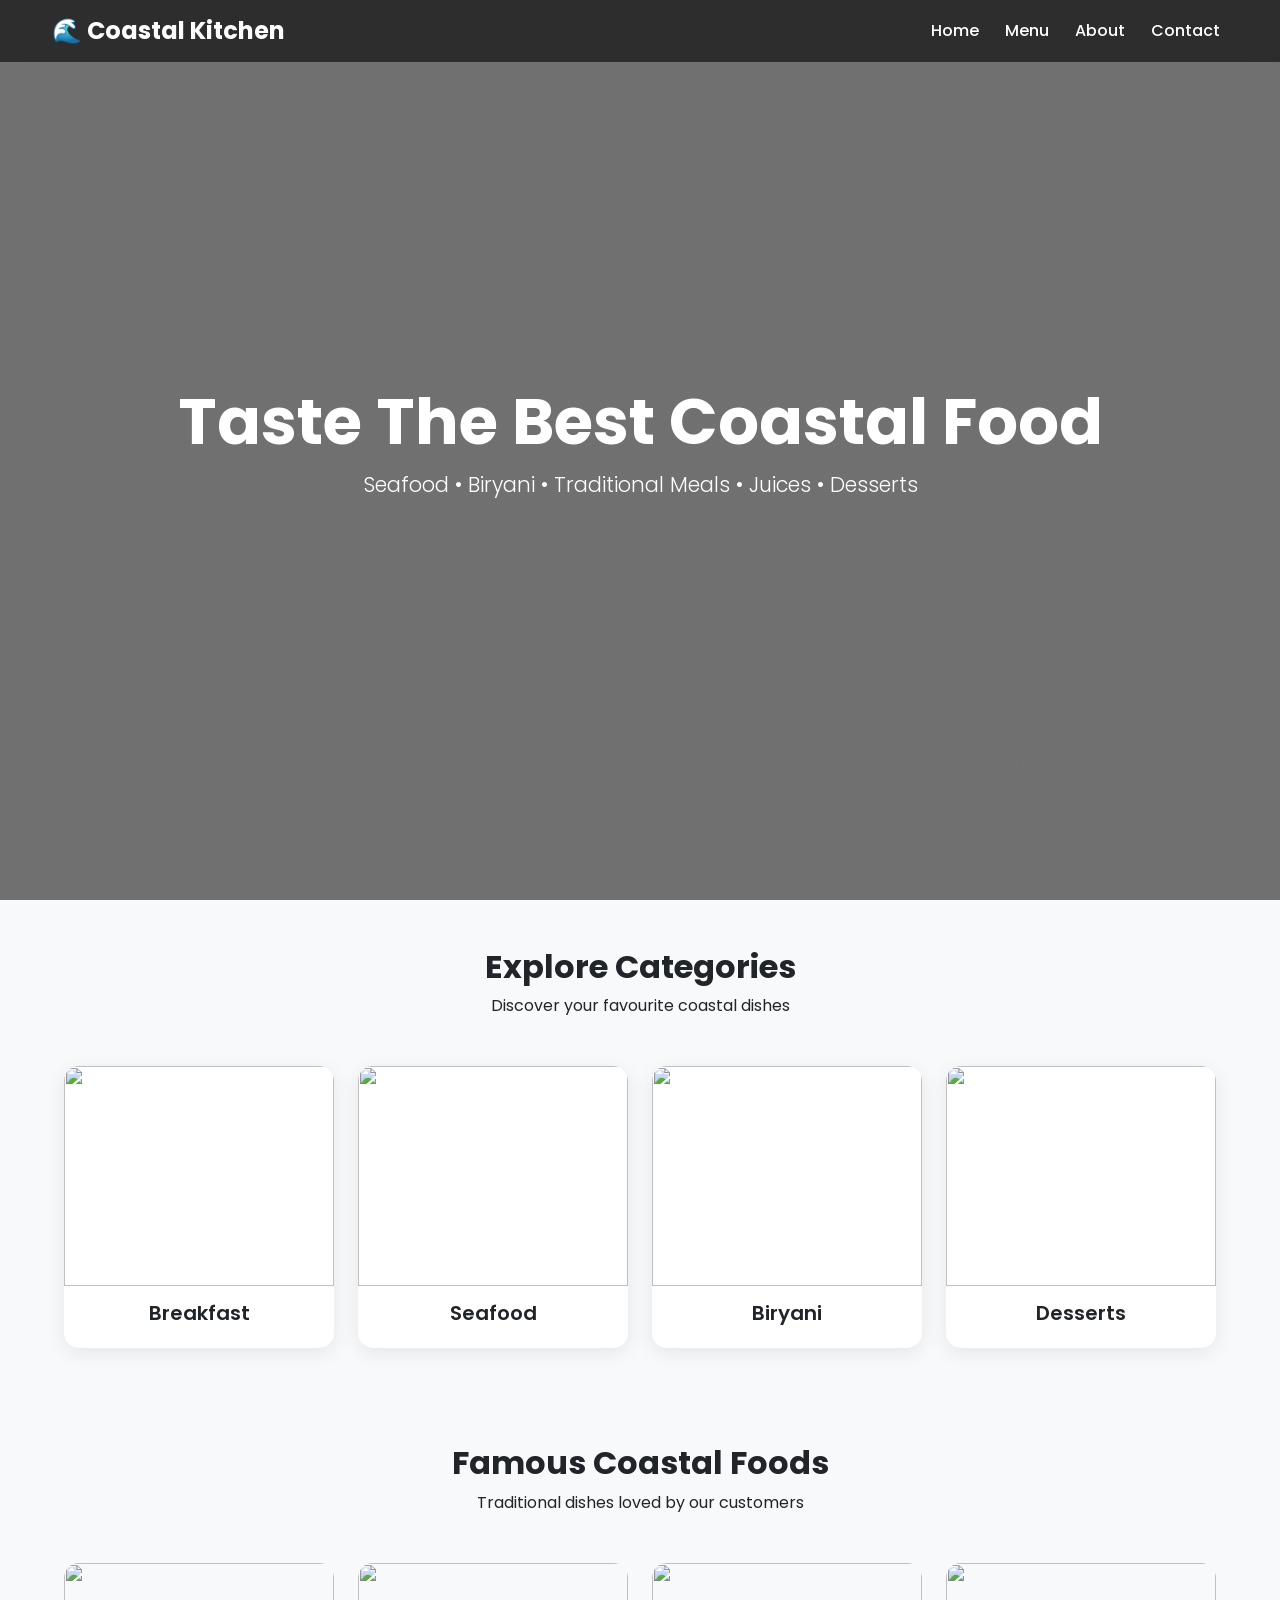
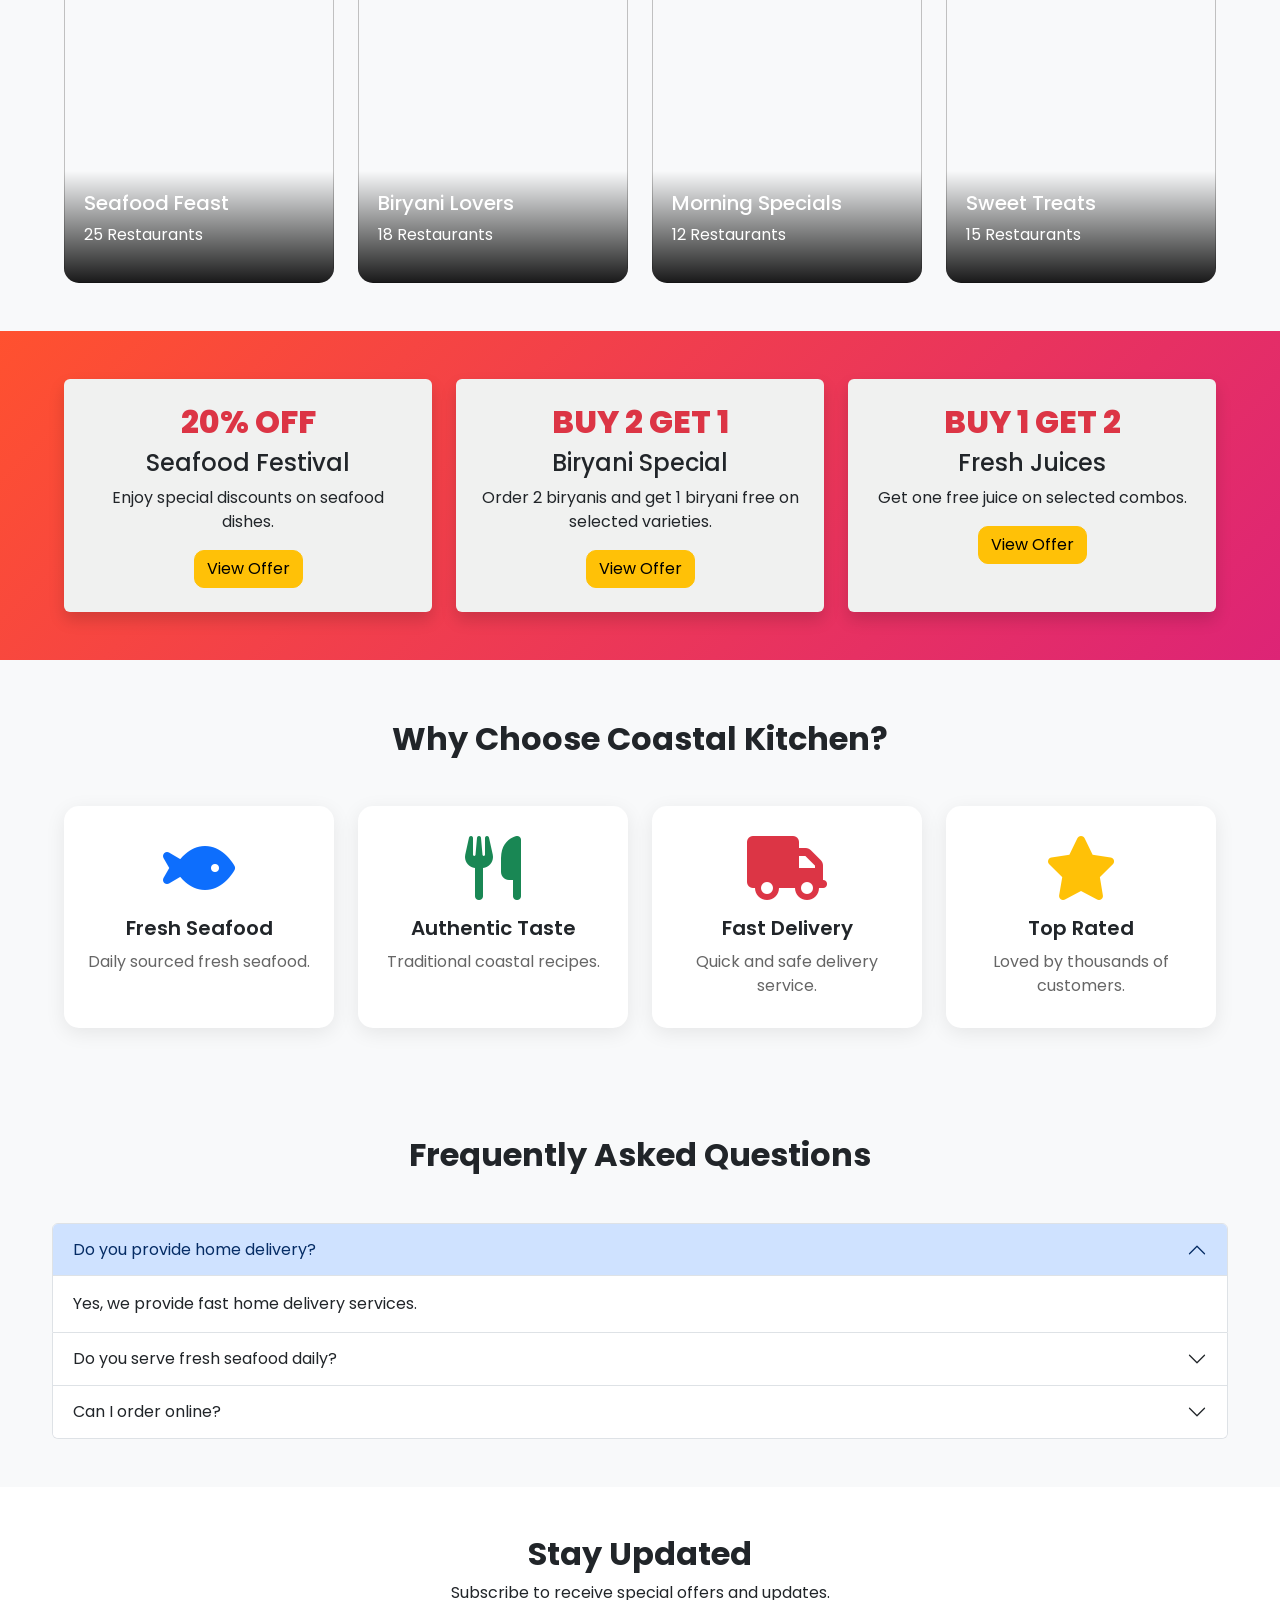
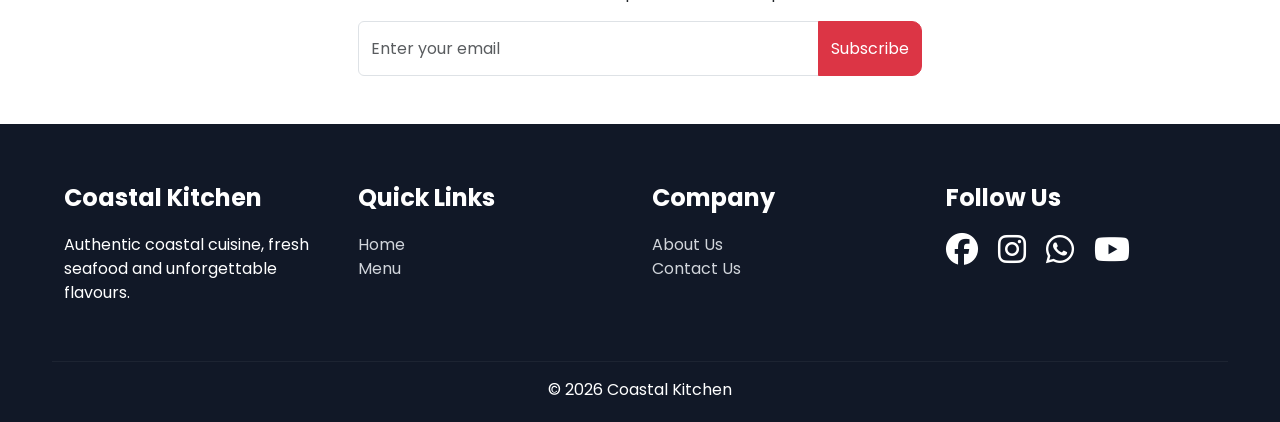
==== index.html @ a809908e "Add files via upload" ====
<!DOCTYPE html>
<html lang="en">

<head>

    <meta charset="UTF-8">
    <meta name="viewport" content="width=device-width, initial-scale=1.0">

    <title>Coastal Kitchen</title>

    <link href="https://cdn.jsdelivr.net/npm/bootstrap@5.3.3/dist/css/bootstrap.min.css" rel="stylesheet">

    <link rel="stylesheet" href="https://cdnjs.cloudflare.com/ajax/libs/font-awesome/6.5.1/css/all.min.css">

    <link rel="stylesheet" href="style.css">

</head>

<body>

    <!-- NAVBAR -->

    <nav class="navbar navbar-expand-lg navbar-dark custom-navbar fixed-top">

        <div class="container">

            <a class="navbar-brand fw-bold" href="index.html">
                🌊 Coastal Kitchen
            </a>

            <button class="navbar-toggler" type="button" data-bs-toggle="collapse" data-bs-target="#navbarNav">

                <span class="navbar-toggler-icon"></span>

            </button>

            <div class="collapse navbar-collapse" id="navbarNav">

                <ul class="navbar-nav ms-auto">

                    <li class="nav-item">
                        <a class="nav-link active" href="index.html">Home</a>
                    </li>

                    <li class="nav-item">
                        <a class="nav-link" href="menu.html">Menu</a>
                    </li>

    

                    <li class="nav-item">
                        <a class="nav-link" href="about.html">About</a>
                    </li>

                    <li class="nav-item">
                        <a class="nav-link" href="contact.html">Contact</a>
                    </li>

                </ul>

            </div>

        </div>

    </nav>

    <!-- HERO SECTION -->

    <section class="hero-section">

        <div class="hero-overlay">

            <div class="container text-center">

                <h1 class="display-3 fw-bold text-white">
                    Taste The Best Coastal Food
                </h1>

                <p class="lead text-white">
                    Seafood • Biryani • Traditional Meals • Juices • Desserts
                </p>
            </div>
        </div>
    </section>



    <!-- FOOD CATEGORIES -->

    <section class="py-5">

        <div class="container">

            <div class="text-center mb-5">

                <h2 class="fw-bold">
                    Explore Categories
                </h2>

                <p>
                    Discover your favourite coastal dishes
                </p>

            </div>

            <div class="row g-4">

                <!-- Breakfast -->

                <div class="col-lg-3 col-md-6">

                    <div class="category-card">

                        <img src="https://www.crazymasalafood.com/wp-content/images/2023/08/appam-672x420.jpeg"
                            class="img-fluid">

                        <h5>Breakfast</h5>

                    </div>

                </div>

                <!-- Seafood -->

                <div class="col-lg-3 col-md-6">

                    <div class="category-card">

                        <img src="https://tse4.mm.bing.net/th/id/OIP.Z3V5lKCcM-qWBfi_F-hzZQHaF7?r=0&cb=thfc1falcon&w=1080&h=864&rs=1&pid=ImgDetMain&o=7&rm=3"
                            class="img-fluid">

                        <h5>Seafood</h5>

                    </div>

                </div>

                <!-- Biryani -->

                <div class="col-lg-3 col-md-6">

                    <div class="category-card">

                        <img src="https://static.vecteezy.com/system/resources/thumbnails/038/970/595/small_2x/ai-generated-spicy-chicken-biryani-cuisine-in-a-shiny-silver-bowl-authentic-indian-food-serving-fancy-food-in-a-restaurant-photo.jpg"
                            class="img-fluid">

                        <h5>Biryani</h5>

                    </div>

                </div>

                <!-- Desserts -->

                <div class="col-lg-3 col-md-6">

                    <div class="category-card">

                        <img src="https://external-preview.redd.it/ZNaP6gQqKHE8QZdIsEEnST701Sx9CuE_OgpLu23p5bM.jpg?auto=webp&s=160d7c8683491039221d26af458dd21876b126c2"
                            class="img-fluid">

                        <h5>Desserts</h5>

                    </div>

                </div>

            </div>

        </div>

    </section>

    <!-- COLLECTIONS -->

    <section class="collections-section py-5 bg-light">

        <div class="container">

            <div class="text-center mb-5">

                <h2 class="fw-bold">
                    Famous Coastal Foods
                </h2>

                <p>
                    Traditional dishes loved by our customers
                </p>

            </div>

            <div class="row g-4">

                <div class="col-md-3">

                    <div class="collection-card">

                        <img
                            src="https://1.bp.blogspot.com/-gUUw95BmkUw/XwQrLoqwQaI/AAAAAAAATpM/EwM0trEz9BkCNnLysAHIj_TPuzfek3SFgCLcBGAsYHQ/w1200-h630-p-k-no-nu/IMG_8901.jpg">

                        <div class="collection-overlay">

                            <h5>Seafood Feast</h5>

                            <p>25 Restaurants</p>

                        </div>

                    </div>

                </div>

                <div class="col-md-3">

                    <div class="collection-card">

                        <img
                            src="https://www.tandoormlr.com/wp-content/uploads/2025/10/Best-Chicken-Biryani-in-Mangalore-Tandoor-Family-Restaurant.webp">

                        <div class="collection-overlay">

                            <h5>Biryani Lovers</h5>

                            <p>18 Restaurants</p>

                        </div>

                    </div>

                </div>

                <div class="col-md-3">

                    <div class="collection-card">

                        <img
                            src="https://static.tripzilla.in/media/246641/conversions/0c8a8250-be58-47ba-afa4-572639c06271-w768.webp">

                        <div class="collection-overlay">

                            <h5>Morning Specials</h5>

                            <p>12 Restaurants</p>

                        </div>

                    </div>

                </div>

                <div class="col-md-3">

                    <div class="collection-card">

                        <img src="https://blog.swiggy.com/wp-content/uploads/2023/12/Kesari-bath.png">

                        <div class="collection-overlay">

                            <h5>Sweet Treats</h5>

                            <p>15 Restaurants</p>

                        </div>

                    </div>

                </div>

            </div>

        </div>

    </section>

    <!-- PART 1 ENDS HERE -->



   <!-- SPECIAL OFFERS -->
<section class="offer-section py-5">

    <div class="container">

        <div class="row g-4">

            <!-- Offer 1 -->
            <div class="col-md-4">
                <div class="offer-card text-center p-4 shadow rounded h-100">

                    <h2>20% OFF</h2>

                    <h4>Seafood Festival</h4>

                    <p>
                        Enjoy special discounts on seafood dishes.
                    </p>

                    <button class="btn btn-warning"
                        data-bs-toggle="modal"
                        data-bs-target="#offerModal">
                        View Offer
                    </button>

                </div>
            </div>

            <!-- Offer 2 -->
            <div class="col-md-4">
                <div class="offer-card text-center p-4 shadow rounded h-100">

                    <h2>BUY 2 GET 1</h2>

                    <h4>Biryani Special</h4>

                    <p>
                        Order 2 biryanis and get 1 biryani free on selected varieties.
                    </p>

                    <button class="btn btn-warning"
                        data-bs-toggle="modal"
                        data-bs-target="#offerModal">
                        View Offer
                    </button>

                </div>
            </div>

            <!-- Offer 3 -->
            <div class="col-md-4">
                <div class="offer-card text-center p-4 shadow rounded h-100">

                    <h2>BUY 1 GET 2</h2>

                    <h4>Fresh Juices</h4>

                    <p>
                        Get one free juice on selected combos.
                    </p>

                    <button class="btn btn-warning"
                        data-bs-toggle="modal"
                        data-bs-target="#offerModal">
                        View Offer
                    </button>

                </div>
            </div>

        </div>

    </div>

</section>

<!-- MODAL -->
<div class="modal fade" id="offerModal" tabindex="-1">

    <div class="modal-dialog modal-xl modal-dialog-centered">

        <div class="modal-content">

            <div class="modal-header">

                <h5 class="modal-title">
                    Special Offers
                </h5>

                <button type="button"
                    class="btn-close"
                    data-bs-dismiss="modal">
                </button>

            </div>

            <div class="modal-body">

                <div class="row g-3">

                    <!-- Offer 1 -->
                    <div class="col-md-4">
                        <div class="card shadow border-0 h-100 text-center">
                            <div class="card-body">

                                <i class="fas fa-fish fa-3x text-primary mb-3"></i>

                                <h3 class="fw-bold">20% OFF</h3>

                                <h5>Seafood Festival</h5>

                                <p>
                                    Enjoy fresh coastal seafood with a flat 20% discount.
                                    Valid on selected dishes.
                                </p>

                                <a href="menu.html" class="btn btn-primary">
                                    Order Now
                                </a>

                            </div>
                        </div>
                    </div>

                    <!-- Offer 2 -->
                    <div class="col-md-4">
                        <div class="card shadow border-0 h-100 text-center">
                            <div class="card-body">

                                <i class="fas fa-utensils fa-3x text-success mb-3"></i>

                                <h3 class="fw-bold">BUY 2 GET 1</h3>

                                <h5>Biryani Offer</h5>

                                <p>
                                    Order 2 biryanis and get 1 biryani free on selected varieties.
                                </p>

                                <a href="menu.html" class="btn btn-success">
                                    Order Now
                                </a>

                            </div>
                        </div>
                    </div>

                    <!-- Offer 3 -->
                    <div class="col-md-4">
                        <div class="card shadow border-0 h-100 text-center">
                            <div class="card-body">

                                <i class="fas fa-glass-whiskey fa-3x text-danger mb-3"></i>

                                <h3 class="fw-bold">FREE DRINK</h3>

                                <h5>Juice Combo</h5>

                                <p>
                                    Get a free fresh juice on orders above ₹299.
                                </p>

                                <a href="menu.html" class="btn btn-danger">
                                    Order Now
                                </a>

                            </div>
                        </div>
                    </div>

                </div>

            </div>

        </div>

    </div>

</div>





                <!-- WHY CHOOSE US -->

                <section class="features">
                    <div class="container">
                        <div class="text-center mb-5">
                            <h2 class="fw-bold">
                                Why Choose Coastal Kitchen?
                            </h2>
                        </div>
                        <div class="row text-center">
                            <div class="col-md-3">
                                <div class="features-card">
                                    <i class="fas fa-fish fa-4x text-primary mb-3"></i>
                                    <h5>Fresh Seafood</h5>

                                    <p>Daily sourced fresh seafood.</p>
                                </div>

                            </div>

                            <div class="col-md-3">
                                <div class="features-card">

                                    <i class="fas fa-utensils fa-4x text-success mb-3"></i>

                                    <h5>Authentic Taste</h5>

                                    <p>Traditional coastal recipes.</p>
                                </div>

                            </div>

                            <div class="col-md-3">
                                <div class="features-card">

                                    <i class="fas fa-truck fa-4x text-danger mb-3"></i>

                                    <h5>Fast Delivery</h5>

                                    <p>Quick and safe delivery service.</p>
                                </div>

                            </div>
                            <div class="col-md-3">
                                <div class="features-card">

                                    <i class="fas fa-star fa-4x text-warning mb-3"></i>

                                    <h5>Top Rated</h5>

                                    <p>Loved by thousands of customers.</p>
                                </div>

                            </div>

                        </div>

                    </div>

                </section>
                <!-- FAQ SECTION -->

                <section class="py-5 bg-light">

                    <div class="container">

                        <h2 class="text-center mb-5">
                            Frequently Asked Questions
                        </h2>

                        <div class="accordion" id="faqAccordion">

                            <div class="accordion-item">

                                <h2 class="accordion-header">

                                    <button class="accordion-button" type="button" data-bs-toggle="collapse"
                                        data-bs-target="#faq1">

                                        Do you provide home delivery?
                                    </button>

                                </h2>

                                <div id="faq1" class="accordion-collapse collapse show">

                                    <div class="accordion-body">

                                        Yes, we provide fast home delivery services.

                                    </div>

                                </div>

                            </div>

                            <div class="accordion-item">

                                <h2 class="accordion-header">

                                    <button class="accordion-button collapsed" type="button" data-bs-toggle="collapse"
                                        data-bs-target="#faq2">

                                        Do you serve fresh seafood daily?
                                    </button>

                                </h2>

                                <div id="faq2" class="accordion-collapse collapse">

                                    <div class="accordion-body">

                                        Yes, fresh seafood is sourced daily.

                                    </div>

                                </div>

                            </div>

                            <div class="accordion-item">

                                <h2 class="accordion-header">

                                    <button class="accordion-button collapsed" type="button" data-bs-toggle="collapse"
                                        data-bs-target="#faq3">

                                        Can I order online?
                                    </button>

                                </h2>

                                <div id="faq3" class="accordion-collapse collapse">

                                    <div class="accordion-body">

                                        Yes, online ordering is available 24/7.

                                    </div>

                                </div>

                            </div>

                        </div>

                    </div>

                </section>

                <!-- NEWSLETTER -->

                <section class="newsletter-section py-5">

                    <div class="container text-center">

                        <h2 class="fw-bold">
                            Stay Updated
                        </h2>

                        <p>
                            Subscribe to receive special offers and updates.
                        </p>

                        <div class="row justify-content-center">

                            <div class="col-md-6">

                                <div class="input-group">

                                    <input type="email" class="form-control" placeholder="Enter your email">

                                    <button class="btn btn-danger">
                                        Subscribe
                                    </button>

                                </div>

                            </div>

                        </div>

                    </div>

                </section>

                <!-- FOOTER -->

                <footer class="footer">

                    <div class="container">

                        <div class="row">

                            <div class="col-lg-3 col-md-6 mb-4">

                                <h4>Coastal Kitchen</h4>

                                <p>
                                    Authentic coastal cuisine,
                                    fresh seafood and unforgettable flavours.
                                </p>

                            </div>

                            <div class="col-lg-3 col-md-6 mb-4">

                                <h4>Quick Links</h4>

                                <ul class="list-unstyled">

                                    <li><a href="index.html">Home</a></li>
                                    <li><a href="menu.html">Menu</a></li>


                                </ul>

                            </div>

                            <div class="col-lg-3 col-md-6 mb-4">

                                <h4>Company</h4>

                                <ul class="list-unstyled">

                                    <li><a href="about.html">About Us</a></li>
                                    <li><a href="contact.html">Contact Us</a></li>


                                </ul>

                            </div>

                            <div class="col-lg-3 col-md-6 mb-4">

                                <h4>Follow Us</h4>

                                <a href="#" class="me-3 text-white">
                                    <i class="fab fa-facebook fa-2x"></i>
                                </a>

                                <a href="#" class="me-3 text-white">
                                    <i class="fab fa-instagram fa-2x"></i>
                                </a>

                                <a href="#" class="me-3 text-white">
                                    <i class="fab fa-whatsapp fa-2x"></i>
                                </a>

                                <a href="#" class="text-white">
                                    <i class="fab fa-youtube fa-2x"></i>
                                </a>

                            </div>

                        </div>

                        <hr>

                        <div class="text-center">

                            <p class="mb-0">
                                © 2026 Coastal Kitchen
                            </p>

                        </div>

                    </div>

                </footer>

                <script src="https://cdn.jsdelivr.net/npm/bootstrap@5.3.3/dist/js/bootstrap.bundle.min.js"></script>

</body>

</html>
---- style.css ----
@import url('https://fonts.googleapis.com/css2?family=Poppins:wght@300;400;500;600;700;800&display=swap');

*{
margin:0;
padding:0;
box-sizing:border-box;
font-family:'Poppins',sans-serif;
}

html{
scroll-behavior:smooth;
}

body{
background:#f8f9fa;
overflow-x:hidden;
}

/* NAVBAR */

.custom-navbar{
background:rgba(0,0,0,0.6);
backdrop-filter:blur(10px);
}

.navbar-brand{
font-size:1.5rem;
font-weight:700;
}

.nav-link{
color:white !important;
margin-left:10px;
font-weight:500;
}

.nav-link:hover{
color:#ffc107 !important;
}

/* HERO */

.hero-section{
height:100vh;

background:
linear-gradient(
rgba(0,0,0,0.55),
rgba(0,0,0,0.55)),
url('https://images.unsplash.com/photo-1414235077428-338989a2e8c0?w=1920');

background-size:cover;
background-position:center;
display:flex;
align-items:center;
justify-content:center;
text-align:center;
}

.hero-overlay{
width:100%;
}

.hero-section h1{
font-size:4rem;
font-weight:800;
}

.hero-section p{
font-size:1.3rem;
}



/* SECTION TITLE */

section h2{
font-weight:700;
}

/* CATEGORY CARD */

.category-card{
background:white;
border-radius:15px;
overflow:hidden;
text-align:center;
box-shadow:0 5px 20px rgba(0,0,0,0.08);
transition:0.4s;
}

.category-card:hover{
transform:translateY(-8px);
}

.category-card img{
width:100%;
height:220px;
object-fit:cover;
}

.category-card h5{
padding:15px;
font-weight:600;
}

/* COLLECTIONS */

.collection-card{
position:relative;
overflow:hidden;
border-radius:15px;
cursor:pointer;
}

.collection-card img{
width:100%;
height:320px;
object-fit:cover;
transition:0.5s;
}

.collection-card:hover img{
transform:scale(1.08);
}

.collection-overlay{
position:absolute;
bottom:0;
left:0;
width:100%;
padding:20px;
color:white;

background:
linear-gradient(
transparent,
rgba(0,0,0,0.9));
}

/* RESTAURANT CARD */

.restaurant-card{
background:white;
border-radius:15px;
overflow:hidden;
box-shadow:0 5px 20px rgba(0,0,0,0.08);
transition:0.4s;
}

.restaurant-card:hover{
transform:translateY(-10px);
}

.restaurant-card img{
width:100%;
height:250px;
object-fit:cover;
display:block;
}
/* FOOD CARD */

.food-item-card{
background:white;

border-radius:15px;
overflow:hidden;
box-shadow:0 5px 20px rgba(0,0,0,0.08);
transition:0.4s;
}

.food-item-card:hover{
transform:translateY(-8px);
}

.food-item-card img{
width:100%;
height:250px;
object-fit:cover;
display:block;
}

/* OFFER SECTION */

.offer-section{
background:
linear-gradient(
135deg,
#ff512f,
#dd2476);
}
.offer-card{
    height:100%;
    padding:30px;
    text-align:center;
    border-radius:15px;
    background:rgb(240, 241, 240);
    box-shadow:0 4px 15px rgba(0,0,0,0.1);
}



.offer-card h2{
font-weight:800;
color:#dc3545;
}

/* APP SECTION */

.app-section img{
max-height:450px;
}

/* REVIEWS */

.review-card{
background:white;
padding:30px;
border-radius:15px;
text-align:center;
height:100%;

box-shadow:0 5px 20px rgba(0,0,0,0.08);
}

/* NEWSLETTER */

.newsletter-section{
background:white;
}

.newsletter-section input{
height:55px;
}

/* ABOUT PAGE */

.achievement-box{
transition:0.4s;
}

.achievement-box:hover{
transform:translateY(-8px);
}

/* CONTACT PAGE */

.card{
border-radius:15px;
}

/* FOOTER */

.footer{
background:#111827;
color:white;
padding:60px 0 20px;
}

.footer h4{
margin-bottom:20px;
font-weight:700;
}

.footer a{
color:#d1d5db;
text-decoration:none;
}

.footer a:hover{
color:#ffc107;
}

.footer i{
transition:0.3s;
}

.footer i:hover{
transform:scale(1.2);
color:#ffc107;
}

.footer hr{
border-color:rgba(255,255,255,0.2);
}

/* BUTTONS */

.btn{
border-radius:10px;
}

/* RESPONSIVE */

@media(max-width:992px){

.hero-section h1{
font-size:3rem;
}

.collection-card img{
height:250px;
}

}

@media(max-width:768px){

.hero-section{
height:auto;
padding:140px 0 80px;
}

.hero-section h1{
font-size:2.3rem;
}

.hero-section p{
font-size:1rem;
}

.location-select,
.search-input,
.search-btn{
height:50px;
}

.category-card img{
width:100%;
height:250px;
object-fit:cover;
display:block;
}

.collection-card img{
height:220px;
}

}

@media(max-width:576px){

.hero-section h1{
font-size:1.8rem;
}

.navbar-brand{
font-size:1.2rem;
}

}
.category-card img{
    width:100%;
    height:220px;
    object-fit:cover;
}
/* WHY CHOOSE US CARDS */

.features{
    padding:60px 0;
}

.features-card{
    background:#fff;
    padding:30px 20px;
    border-radius:15px;
    text-align:center;
    box-shadow:0 5px 20px rgba(0,0,0,0.08);
    transition:0.4s;
    height:100%;
}

.features-card:hover{
    transform:translateY(-8px);
}

.features-card i{
    margin-bottom:15px;
}

.features-card h5{
    font-weight:600;
    margin-bottom:10px;
}

.features-card p{
    color:#666;
    margin:0;
}
/* RESPONSIVE IMPROVEMENTS */

.container{
max-width:1200px;
}

img{
max-width:100%;
height:auto;
}

.food-item-card,
.category-card,
.restaurant-card,
.features-card{
height:100%;
}

.row{
margin-left:0;
margin-right:0;
}

@media (max-width:992px){

.hero-section h1{
font-size:3rem;
}

.collection-card img{
height:250px;
}

}

@media (max-width:768px){

.hero-section{
height:auto;
padding:120px 0 80px;
}

.hero-section h1{
font-size:2.2rem;
}

.hero-section p{
font-size:1rem;
}

.food-item-card img,
.category-card img,
.restaurant-card img{
height:200px;
}

.footer{
text-align:center;
}

}

@media (max-width:576px){

.hero-section h1{
font-size:1.8rem;
}

.navbar-brand{
font-size:1.1rem;
}

.food-item-card img,
.category-card img,
.restaurant-card img{
height:180px;
}

}
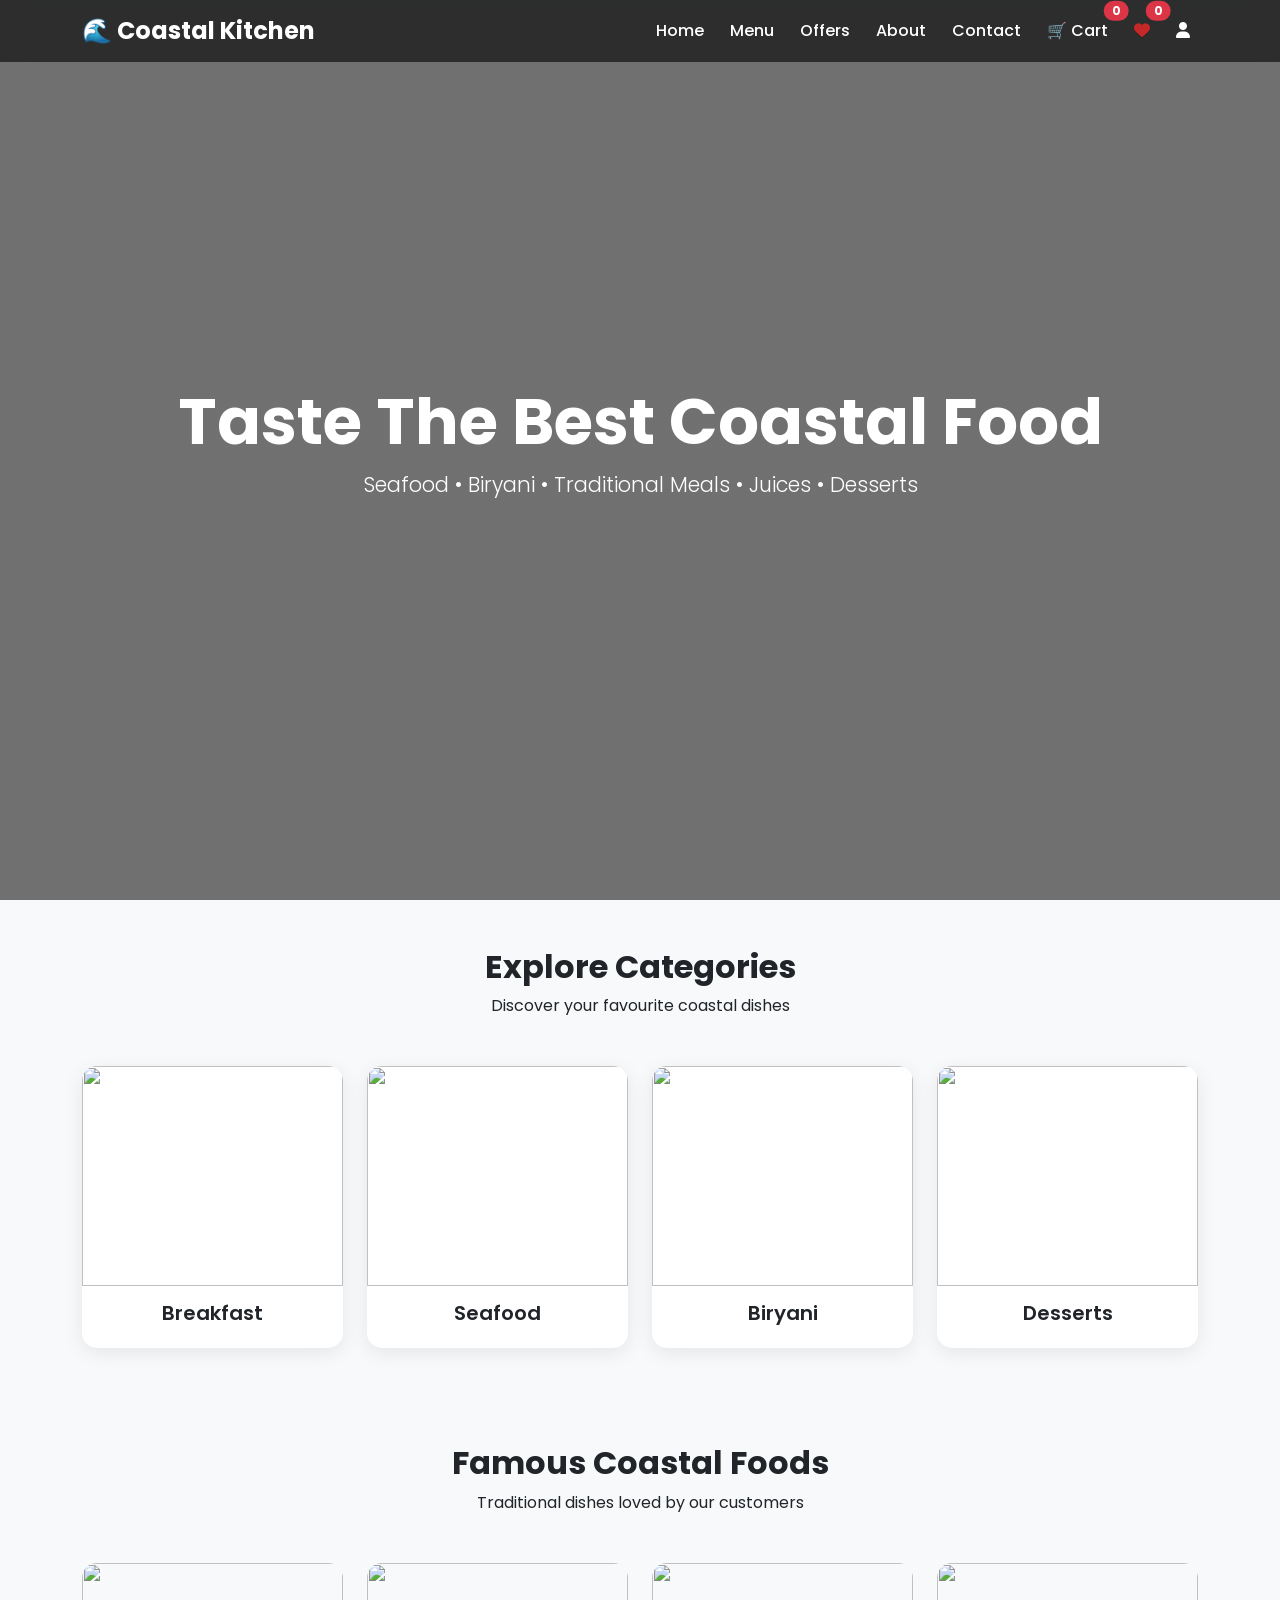
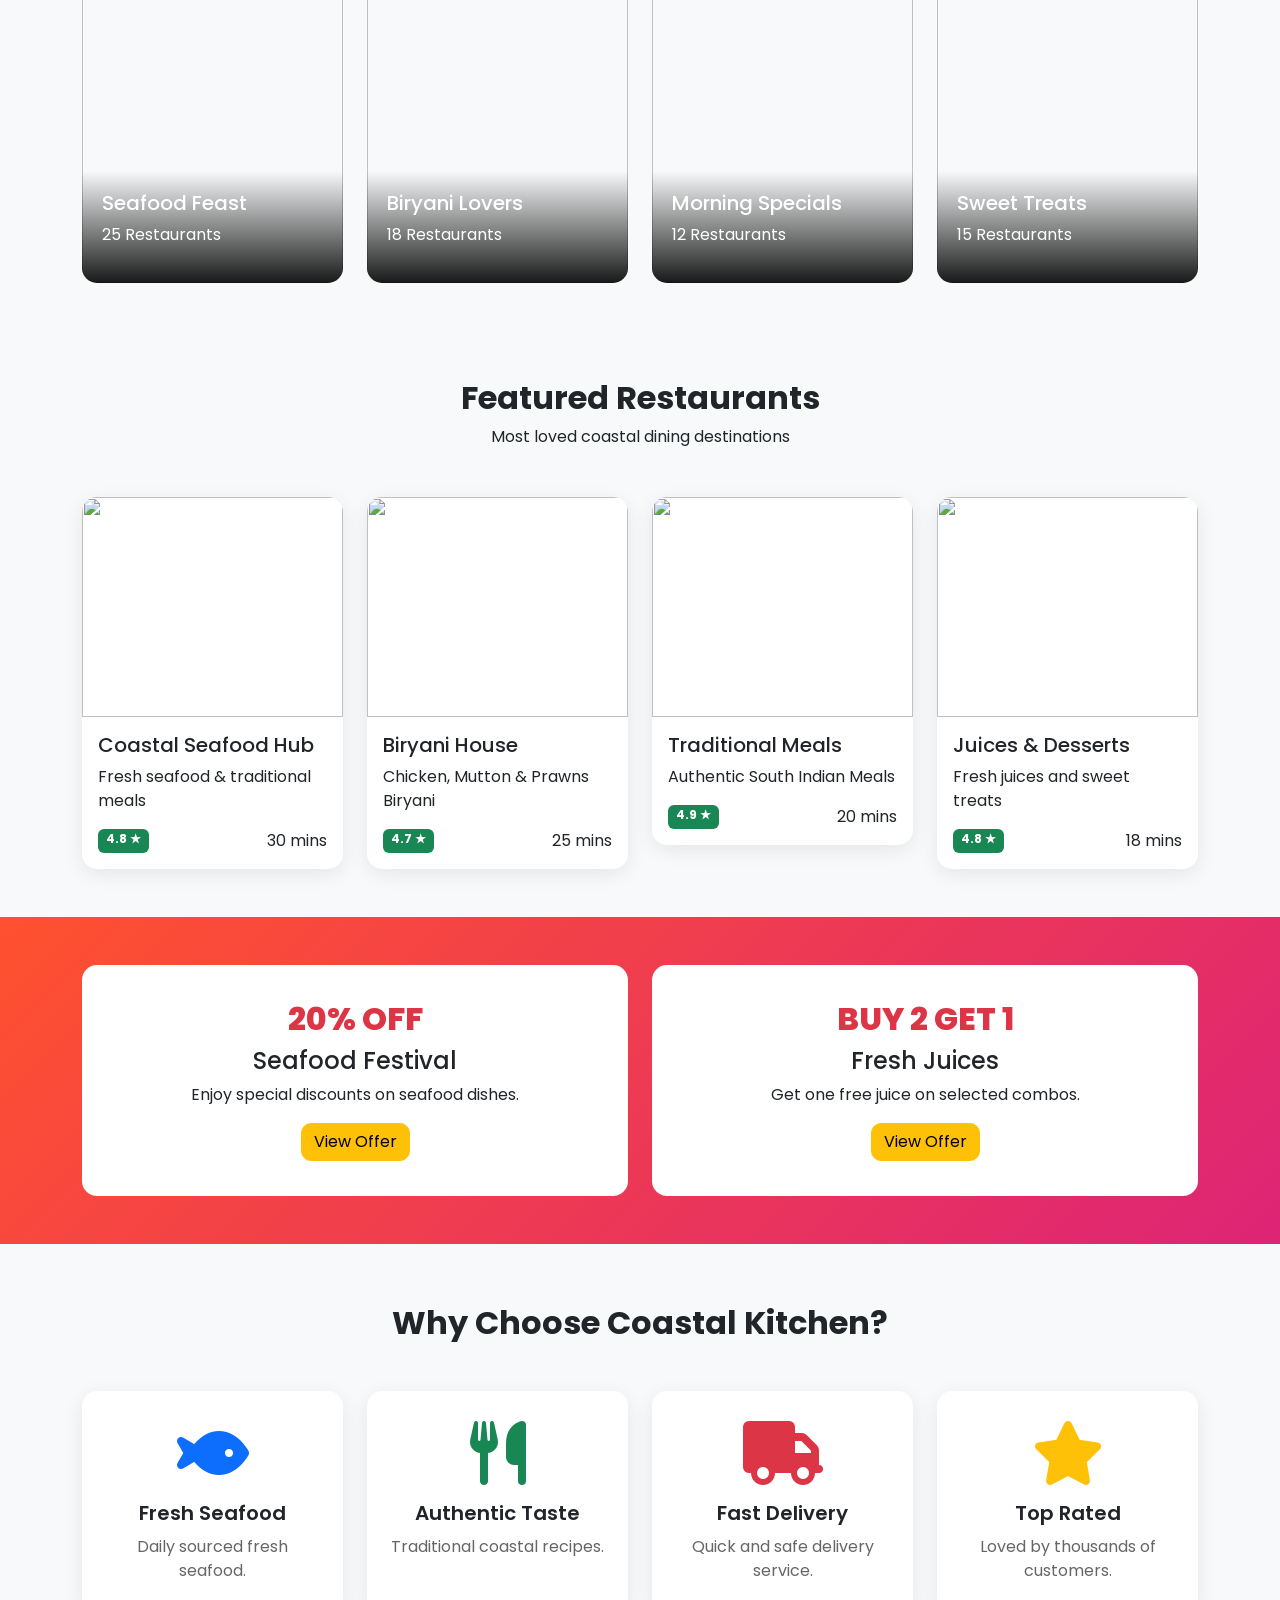
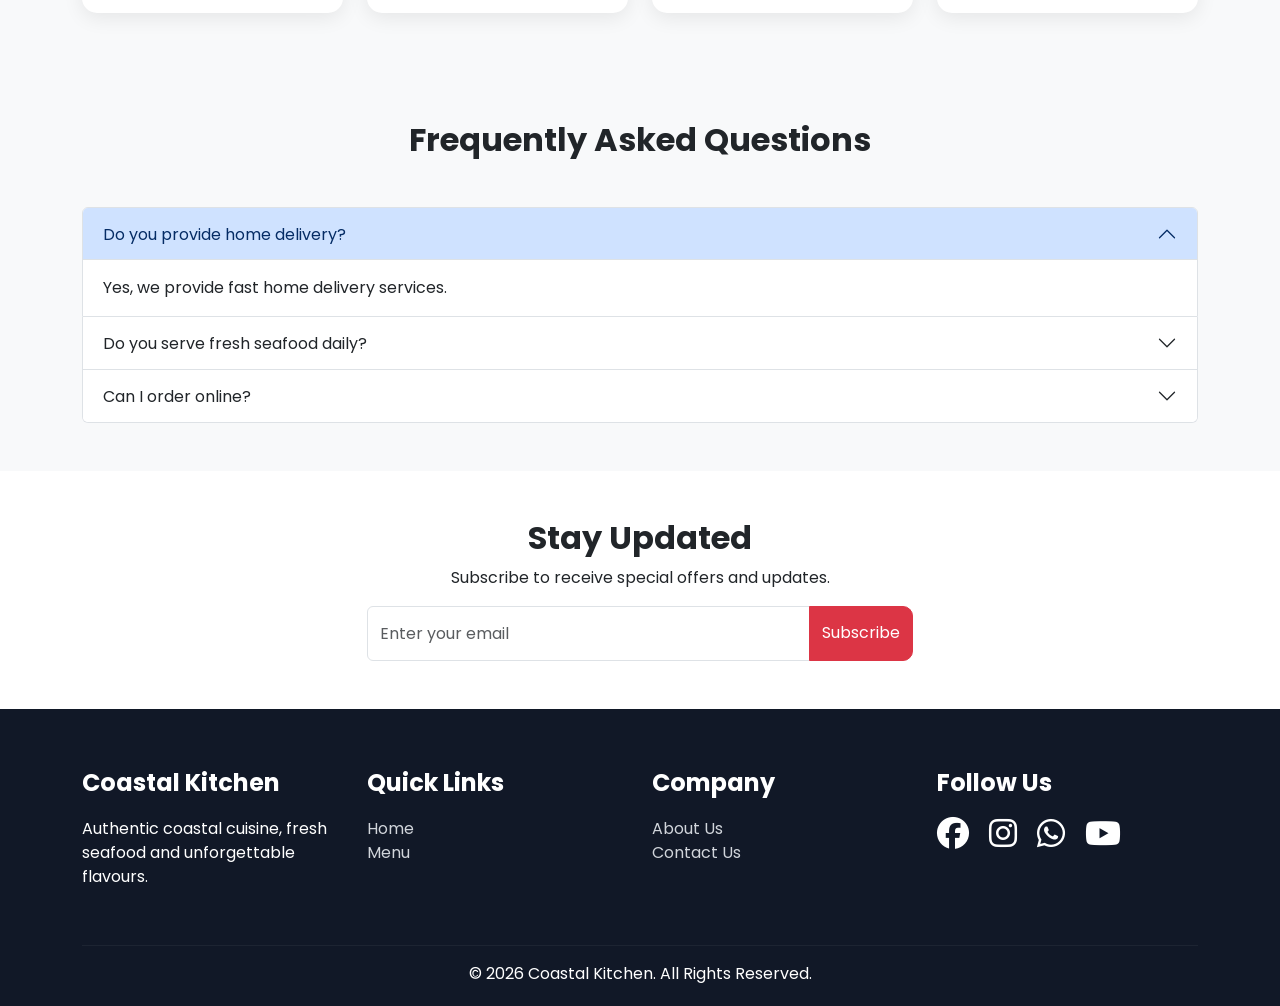
==== commit 7ec458a9: "added a wishlist" ====
--- a/index.html
+++ b/index.html
@@ -1,738 +1,786 @@
-<!DOCTYPE html>
-<html lang="en">
-
-<head>
-
-    <meta charset="UTF-8">
-    <meta name="viewport" content="width=device-width, initial-scale=1.0">
-
-    <title>Coastal Kitchen</title>
-
-    <link href="https://cdn.jsdelivr.net/npm/bootstrap@5.3.3/dist/css/bootstrap.min.css" rel="stylesheet">
-
-    <link rel="stylesheet" href="https://cdnjs.cloudflare.com/ajax/libs/font-awesome/6.5.1/css/all.min.css">
-
-    <link rel="stylesheet" href="style.css">
-
-</head>
-
-<body>
-
-    <!-- NAVBAR -->
-
-    <nav class="navbar navbar-expand-lg navbar-dark custom-navbar fixed-top">
-
-        <div class="container">
-
-            <a class="navbar-brand fw-bold" href="index.html">
-                🌊 Coastal Kitchen
-            </a>
-
-            <button class="navbar-toggler" type="button" data-bs-toggle="collapse" data-bs-target="#navbarNav">
-
-                <span class="navbar-toggler-icon"></span>
-
-            </button>
-
-            <div class="collapse navbar-collapse" id="navbarNav">
-
-                <ul class="navbar-nav ms-auto">
-
-                    <li class="nav-item">
-                        <a class="nav-link active" href="index.html">Home</a>
-                    </li>
-
-                    <li class="nav-item">
-                        <a class="nav-link" href="menu.html">Menu</a>
-                    </li>
-
-    
-
-                    <li class="nav-item">
-                        <a class="nav-link" href="about.html">About</a>
-                    </li>
-
-                    <li class="nav-item">
-                        <a class="nav-link" href="contact.html">Contact</a>
-                    </li>
-
-                </ul>
-
-            </div>
-
-        </div>
-
-    </nav>
-
-    <!-- HERO SECTION -->
-
-    <section class="hero-section">
-
-        <div class="hero-overlay">
-
-            <div class="container text-center">
-
-                <h1 class="display-3 fw-bold text-white">
-                    Taste The Best Coastal Food
-                </h1>
-
-                <p class="lead text-white">
-                    Seafood • Biryani • Traditional Meals • Juices • Desserts
-                </p>
-            </div>
-        </div>
-    </section>
-
-
-
-    <!-- FOOD CATEGORIES -->
-
-    <section class="py-5">
-
-        <div class="container">
-
-            <div class="text-center mb-5">
-
-                <h2 class="fw-bold">
-                    Explore Categories
-                </h2>
-
-                <p>
-                    Discover your favourite coastal dishes
-                </p>
-
-            </div>
-
-            <div class="row g-4">
-
-                <!-- Breakfast -->
-
-                <div class="col-lg-3 col-md-6">
-
-                    <div class="category-card">
-
-                        <img src="https://www.crazymasalafood.com/wp-content/images/2023/08/appam-672x420.jpeg"
-                            class="img-fluid">
-
-                        <h5>Breakfast</h5>
-
-                    </div>
-
-                </div>
-
-                <!-- Seafood -->
-
-                <div class="col-lg-3 col-md-6">
-
-                    <div class="category-card">
-
-                        <img src="https://tse4.mm.bing.net/th/id/OIP.Z3V5lKCcM-qWBfi_F-hzZQHaF7?r=0&cb=thfc1falcon&w=1080&h=864&rs=1&pid=ImgDetMain&o=7&rm=3"
-                            class="img-fluid">
-
-                        <h5>Seafood</h5>
-
-                    </div>
-
-                </div>
-
-                <!-- Biryani -->
-
-                <div class="col-lg-3 col-md-6">
-
-                    <div class="category-card">
-
-                        <img src="https://static.vecteezy.com/system/resources/thumbnails/038/970/595/small_2x/ai-generated-spicy-chicken-biryani-cuisine-in-a-shiny-silver-bowl-authentic-indian-food-serving-fancy-food-in-a-restaurant-photo.jpg"
-                            class="img-fluid">
-
-                        <h5>Biryani</h5>
-
-                    </div>
-
-                </div>
-
-                <!-- Desserts -->
-
-                <div class="col-lg-3 col-md-6">
-
-                    <div class="category-card">
-
-                        <img src="https://external-preview.redd.it/ZNaP6gQqKHE8QZdIsEEnST701Sx9CuE_OgpLu23p5bM.jpg?auto=webp&s=160d7c8683491039221d26af458dd21876b126c2"
-                            class="img-fluid">
-
-                        <h5>Desserts</h5>
-
-                    </div>
-
-                </div>
-
-            </div>
-
-        </div>
-
-    </section>
-
-    <!-- COLLECTIONS -->
-
-    <section class="collections-section py-5 bg-light">
-
-        <div class="container">
-
-            <div class="text-center mb-5">
-
-                <h2 class="fw-bold">
-                    Famous Coastal Foods
-                </h2>
-
-                <p>
-                    Traditional dishes loved by our customers
-                </p>
-
-            </div>
-
-            <div class="row g-4">
-
-                <div class="col-md-3">
-
-                    <div class="collection-card">
-
-                        <img
-                            src="https://1.bp.blogspot.com/-gUUw95BmkUw/XwQrLoqwQaI/AAAAAAAATpM/EwM0trEz9BkCNnLysAHIj_TPuzfek3SFgCLcBGAsYHQ/w1200-h630-p-k-no-nu/IMG_8901.jpg">
-
-                        <div class="collection-overlay">
-
-                            <h5>Seafood Feast</h5>
-
-                            <p>25 Restaurants</p>
-
-                        </div>
-
-                    </div>
-
-                </div>
-
-                <div class="col-md-3">
-
-                    <div class="collection-card">
-
-                        <img
-                            src="https://www.tandoormlr.com/wp-content/uploads/2025/10/Best-Chicken-Biryani-in-Mangalore-Tandoor-Family-Restaurant.webp">
-
-                        <div class="collection-overlay">
-
-                            <h5>Biryani Lovers</h5>
-
-                            <p>18 Restaurants</p>
-
-                        </div>
-
-                    </div>
-
-                </div>
-
-                <div class="col-md-3">
-
-                    <div class="collection-card">
-
-                        <img
-                            src="https://static.tripzilla.in/media/246641/conversions/0c8a8250-be58-47ba-afa4-572639c06271-w768.webp">
-
-                        <div class="collection-overlay">
-
-                            <h5>Morning Specials</h5>
-
-                            <p>12 Restaurants</p>
-
-                        </div>
-
-                    </div>
-
-                </div>
-
-                <div class="col-md-3">
-
-                    <div class="collection-card">
-
-                        <img src="https://blog.swiggy.com/wp-content/uploads/2023/12/Kesari-bath.png">
-
-                        <div class="collection-overlay">
-
-                            <h5>Sweet Treats</h5>
-
-                            <p>15 Restaurants</p>
-
-                        </div>
-
-                    </div>
-
-                </div>
-
-            </div>
-
-        </div>
-
-    </section>
-
-    <!-- PART 1 ENDS HERE -->
-
-
-
-   <!-- SPECIAL OFFERS -->
-<section class="offer-section py-5">
-
-    <div class="container">
-
-        <div class="row g-4">
-
-            <!-- Offer 1 -->
-            <div class="col-md-4">
-                <div class="offer-card text-center p-4 shadow rounded h-100">
-
-                    <h2>20% OFF</h2>
-
-                    <h4>Seafood Festival</h4>
-
-                    <p>
-                        Enjoy special discounts on seafood dishes.
-                    </p>
-
-                    <button class="btn btn-warning"
-                        data-bs-toggle="modal"
-                        data-bs-target="#offerModal">
-                        View Offer
-                    </button>
-
-                </div>
-            </div>
-
-            <!-- Offer 2 -->
-            <div class="col-md-4">
-                <div class="offer-card text-center p-4 shadow rounded h-100">
-
-                    <h2>BUY 2 GET 1</h2>
-
-                    <h4>Biryani Special</h4>
-
-                    <p>
-                        Order 2 biryanis and get 1 biryani free on selected varieties.
-                    </p>
-
-                    <button class="btn btn-warning"
-                        data-bs-toggle="modal"
-                        data-bs-target="#offerModal">
-                        View Offer
-                    </button>
-
-                </div>
-            </div>
-
-            <!-- Offer 3 -->
-            <div class="col-md-4">
-                <div class="offer-card text-center p-4 shadow rounded h-100">
-
-                    <h2>BUY 1 GET 2</h2>
-
-                    <h4>Fresh Juices</h4>
-
-                    <p>
-                        Get one free juice on selected combos.
-                    </p>
-
-                    <button class="btn btn-warning"
-                        data-bs-toggle="modal"
-                        data-bs-target="#offerModal">
-                        View Offer
-                    </button>
-
-                </div>
-            </div>
-
-        </div>
-
-    </div>
-
-</section>
-
-<!-- MODAL -->
-<div class="modal fade" id="offerModal" tabindex="-1">
-
-    <div class="modal-dialog modal-xl modal-dialog-centered">
-
-        <div class="modal-content">
-
-            <div class="modal-header">
-
-                <h5 class="modal-title">
-                    Special Offers
-                </h5>
-
-                <button type="button"
-                    class="btn-close"
-                    data-bs-dismiss="modal">
-                </button>
-
-            </div>
-
-            <div class="modal-body">
-
-                <div class="row g-3">
-
-                    <!-- Offer 1 -->
-                    <div class="col-md-4">
-                        <div class="card shadow border-0 h-100 text-center">
-                            <div class="card-body">
-
-                                <i class="fas fa-fish fa-3x text-primary mb-3"></i>
-
-                                <h3 class="fw-bold">20% OFF</h3>
-
-                                <h5>Seafood Festival</h5>
-
-                                <p>
-                                    Enjoy fresh coastal seafood with a flat 20% discount.
-                                    Valid on selected dishes.
-                                </p>
-
-                                <a href="menu.html" class="btn btn-primary">
-                                    Order Now
-                                </a>
-
-                            </div>
-                        </div>
-                    </div>
-
-                    <!-- Offer 2 -->
-                    <div class="col-md-4">
-                        <div class="card shadow border-0 h-100 text-center">
-                            <div class="card-body">
-
-                                <i class="fas fa-utensils fa-3x text-success mb-3"></i>
-
-                                <h3 class="fw-bold">BUY 2 GET 1</h3>
-
-                                <h5>Biryani Offer</h5>
-
-                                <p>
-                                    Order 2 biryanis and get 1 biryani free on selected varieties.
-                                </p>
-
-                                <a href="menu.html" class="btn btn-success">
-                                    Order Now
-                                </a>
-
-                            </div>
-                        </div>
-                    </div>
-
-                    <!-- Offer 3 -->
-                    <div class="col-md-4">
-                        <div class="card shadow border-0 h-100 text-center">
-                            <div class="card-body">
-
-                                <i class="fas fa-glass-whiskey fa-3x text-danger mb-3"></i>
-
-                                <h3 class="fw-bold">FREE DRINK</h3>
-
-                                <h5>Juice Combo</h5>
-
-                                <p>
-                                    Get a free fresh juice on orders above ₹299.
-                                </p>
-
-                                <a href="menu.html" class="btn btn-danger">
-                                    Order Now
-                                </a>
-
-                            </div>
-                        </div>
-                    </div>
-
-                </div>
-
-            </div>
-
-        </div>
-
-    </div>
-
-</div>
-
-
-
-
-
-                <!-- WHY CHOOSE US -->
-
-                <section class="features">
-                    <div class="container">
-                        <div class="text-center mb-5">
-                            <h2 class="fw-bold">
-                                Why Choose Coastal Kitchen?
-                            </h2>
-                        </div>
-                        <div class="row text-center">
-                            <div class="col-md-3">
-                                <div class="features-card">
-                                    <i class="fas fa-fish fa-4x text-primary mb-3"></i>
-                                    <h5>Fresh Seafood</h5>
-
-                                    <p>Daily sourced fresh seafood.</p>
-                                </div>
-
-                            </div>
-
-                            <div class="col-md-3">
-                                <div class="features-card">
-
-                                    <i class="fas fa-utensils fa-4x text-success mb-3"></i>
-
-                                    <h5>Authentic Taste</h5>
-
-                                    <p>Traditional coastal recipes.</p>
-                                </div>
-
-                            </div>
-
-                            <div class="col-md-3">
-                                <div class="features-card">
-
-                                    <i class="fas fa-truck fa-4x text-danger mb-3"></i>
-
-                                    <h5>Fast Delivery</h5>
-
-                                    <p>Quick and safe delivery service.</p>
-                                </div>
-
-                            </div>
-                            <div class="col-md-3">
-                                <div class="features-card">
-
-                                    <i class="fas fa-star fa-4x text-warning mb-3"></i>
-
-                                    <h5>Top Rated</h5>
-
-                                    <p>Loved by thousands of customers.</p>
-                                </div>
-
-                            </div>
-
-                        </div>
-
-                    </div>
-
-                </section>
-                <!-- FAQ SECTION -->
-
-                <section class="py-5 bg-light">
-
-                    <div class="container">
-
-                        <h2 class="text-center mb-5">
-                            Frequently Asked Questions
-                        </h2>
-
-                        <div class="accordion" id="faqAccordion">
-
-                            <div class="accordion-item">
-
-                                <h2 class="accordion-header">
-
-                                    <button class="accordion-button" type="button" data-bs-toggle="collapse"
-                                        data-bs-target="#faq1">
-
-                                        Do you provide home delivery?
-                                    </button>
-
-                                </h2>
-
-                                <div id="faq1" class="accordion-collapse collapse show">
-
-                                    <div class="accordion-body">
-
-                                        Yes, we provide fast home delivery services.
-
-                                    </div>
-
-                                </div>
-
-                            </div>
-
-                            <div class="accordion-item">
-
-                                <h2 class="accordion-header">
-
-                                    <button class="accordion-button collapsed" type="button" data-bs-toggle="collapse"
-                                        data-bs-target="#faq2">
-
-                                        Do you serve fresh seafood daily?
-                                    </button>
-
-                                </h2>
-
-                                <div id="faq2" class="accordion-collapse collapse">
-
-                                    <div class="accordion-body">
-
-                                        Yes, fresh seafood is sourced daily.
-
-                                    </div>
-
-                                </div>
-
-                            </div>
-
-                            <div class="accordion-item">
-
-                                <h2 class="accordion-header">
-
-                                    <button class="accordion-button collapsed" type="button" data-bs-toggle="collapse"
-                                        data-bs-target="#faq3">
-
-                                        Can I order online?
-                                    </button>
-
-                                </h2>
-
-                                <div id="faq3" class="accordion-collapse collapse">
-
-                                    <div class="accordion-body">
-
-                                        Yes, online ordering is available 24/7.
-
-                                    </div>
-
-                                </div>
-
-                            </div>
-
-                        </div>
-
-                    </div>
-
-                </section>
-
-                <!-- NEWSLETTER -->
-
-                <section class="newsletter-section py-5">
-
-                    <div class="container text-center">
-
-                        <h2 class="fw-bold">
-                            Stay Updated
-                        </h2>
-
-                        <p>
-                            Subscribe to receive special offers and updates.
-                        </p>
-
-                        <div class="row justify-content-center">
-
-                            <div class="col-md-6">
-
-                                <div class="input-group">
-
-                                    <input type="email" class="form-control" placeholder="Enter your email">
-
-                                    <button class="btn btn-danger">
-                                        Subscribe
-                                    </button>
-
-                                </div>
-
-                            </div>
-
-                        </div>
-
-                    </div>
-
-                </section>
-
-                <!-- FOOTER -->
-
-                <footer class="footer">
-
-                    <div class="container">
-
-                        <div class="row">
-
-                            <div class="col-lg-3 col-md-6 mb-4">
-
-                                <h4>Coastal Kitchen</h4>
-
-                                <p>
-                                    Authentic coastal cuisine,
-                                    fresh seafood and unforgettable flavours.
-                                </p>
-
-                            </div>
-
-                            <div class="col-lg-3 col-md-6 mb-4">
-
-                                <h4>Quick Links</h4>
-
-                                <ul class="list-unstyled">
-
-                                    <li><a href="index.html">Home</a></li>
-                                    <li><a href="menu.html">Menu</a></li>
-
-
-                                </ul>
-
-                            </div>
-
-                            <div class="col-lg-3 col-md-6 mb-4">
-
-                                <h4>Company</h4>
-
-                                <ul class="list-unstyled">
-
-                                    <li><a href="about.html">About Us</a></li>
-                                    <li><a href="contact.html">Contact Us</a></li>
-
-
-                                </ul>
-
-                            </div>
-
-                            <div class="col-lg-3 col-md-6 mb-4">
-
-                                <h4>Follow Us</h4>
-
-                                <a href="#" class="me-3 text-white">
-                                    <i class="fab fa-facebook fa-2x"></i>
-                                </a>
-
-                                <a href="#" class="me-3 text-white">
-                                    <i class="fab fa-instagram fa-2x"></i>
-                                </a>
-
-                                <a href="#" class="me-3 text-white">
-                                    <i class="fab fa-whatsapp fa-2x"></i>
-                                </a>
-
-                                <a href="#" class="text-white">
-                                    <i class="fab fa-youtube fa-2x"></i>
-                                </a>
-
-                            </div>
-
-                        </div>
-
-                        <hr>
-
-                        <div class="text-center">
-
-                            <p class="mb-0">
-                                © 2026 Coastal Kitchen
-                            </p>
-
-                        </div>
-
-                    </div>
-
-                </footer>
-
-                <script src="https://cdn.jsdelivr.net/npm/bootstrap@5.3.3/dist/js/bootstrap.bundle.min.js"></script>
-
-</body>
-
+<!DOCTYPE html>
+<html lang="en">
+
+<head>
+
+    <meta charset="UTF-8">
+    <meta name="viewport" content="width=device-width, initial-scale=1.0">
+
+    <title>Coastal Kitchen</title>
+
+    <link href="https://cdn.jsdelivr.net/npm/bootstrap@5.3.3/dist/css/bootstrap.min.css" rel="stylesheet">
+
+    <link rel="stylesheet" href="https://cdnjs.cloudflare.com/ajax/libs/font-awesome/6.5.1/css/all.min.css">
+
+    <link rel="stylesheet" href="style.css">
+
+</head>
+
+<body>
+
+    <!-- NAVBAR -->
+
+    <nav class="navbar navbar-expand-lg navbar-dark custom-navbar fixed-top">
+
+        <div class="container">
+
+            <a class="navbar-brand fw-bold" href="index.html">
+                🌊 Coastal Kitchen
+            </a>
+
+            <button class="navbar-toggler" type="button" data-bs-toggle="collapse" data-bs-target="#navbarNav">
+
+                <span class="navbar-toggler-icon"></span>
+
+            </button>
+
+            <div class="collapse navbar-collapse" id="navbarNav">
+
+                <ul class="navbar-nav ms-auto">
+
+                    <li class="nav-item">
+                        <a class="nav-link active" href="index.html">Home</a>
+                    </li>
+
+                    <li class="nav-item">
+                        <a class="nav-link" href="menu.html">Menu</a>
+                    </li>
+
+                    <li class="nav-item">
+                        <a class="nav-link" href="offers.html">Offers</a>
+                    </li>
+
+                    <li class="nav-item">
+                        <a class="nav-link" href="about.html">About</a>
+                    </li>
+
+                    <li class="nav-item">
+                        <a class="nav-link" href="contact.html">Contact</a>
+                    </li>
+
+                    <li class="nav-item">
+                        <a class="nav-link position-relative" href="cart.html">
+                            🛒 Cart
+                            <span id="cartCount"
+                                class="position-absolute top-0 start-100 translate-middle badge rounded-pill bg-danger">
+                                0
+                            </span>
+                        </a>
+                    </li>
+
+                    <li class="nav-item">
+                        <a class="nav-link position-relative" href="wishlist.html" title="Wishlist">
+                            <i class="fa-solid fa-heart"></i>
+                            <span id="wishlistCount" class="position-absolute top-0 start-100 translate-middle badge rounded-pill bg-danger">0</span>
+                        </a>
+                    </li>
+
+                    <li class="nav-item">
+                        <a class="nav-link" href="profile.html" title="Profile">
+                            <i class="fa-solid fa-user"></i>
+                        </a>
+                    </li>
+
+                </ul>
+
+            </div>
+
+        </div>
+
+    </nav>
+
+    <!-- HERO SECTION -->
+
+    <section class="hero-section">
+
+        <div class="hero-overlay">
+
+            <div class="container text-center">
+
+                <h1 class="display-3 fw-bold text-white">
+                    Taste The Best Coastal Food
+                </h1>
+
+                <p class="lead text-white">
+                    Seafood • Biryani • Traditional Meals • Juices • Desserts
+                </p>
+            </div>
+        </div>
+    </section>
+
+
+
+    <!-- FOOD CATEGORIES -->
+
+    <section class="py-5">
+
+        <div class="container">
+
+            <div class="text-center mb-5">
+
+                <h2 class="fw-bold">
+                    Explore Categories
+                </h2>
+
+                <p>
+                    Discover your favourite coastal dishes
+                </p>
+
+            </div>
+
+            <div class="row g-4">
+
+                <!-- Breakfast -->
+
+                <div class="col-lg-3 col-md-6">
+
+                    <div class="category-card">
+
+                        <img src="https://www.crazymasalafood.com/wp-content/images/2023/08/appam-672x420.jpeg"
+                            class="img-fluid">
+
+                        <h5>Breakfast</h5>
+
+                    </div>
+
+                </div>
+
+                <!-- Seafood -->
+
+                <div class="col-lg-3 col-md-6">
+
+                    <div class="category-card">
+
+                        <img src="https://tse4.mm.bing.net/th/id/OIP.Z3V5lKCcM-qWBfi_F-hzZQHaF7?r=0&cb=thfc1falcon&w=1080&h=864&rs=1&pid=ImgDetMain&o=7&rm=3"
+                            class="img-fluid">
+
+                        <h5>Seafood</h5>
+
+                    </div>
+
+                </div>
+
+                <!-- Biryani -->
+
+                <div class="col-lg-3 col-md-6">
+
+                    <div class="category-card">
+
+                        <img src="https://images.unsplash.com/photo-1512058564366-18510be2db19?w=800" class="img-fluid">
+
+                        <h5>Biryani</h5>
+
+                    </div>
+
+                </div>
+
+                <!-- Desserts -->
+
+                <div class="col-lg-3 col-md-6">
+
+                    <div class="category-card">
+
+                        <img src="https://images.unsplash.com/photo-1563805042-7684c019e1cb?w=800" class="img-fluid">
+
+                        <h5>Desserts</h5>
+
+                    </div>
+
+                </div>
+
+            </div>
+
+        </div>
+
+    </section>
+
+    <!-- COLLECTIONS -->
+
+    <section class="collections-section py-5 bg-light">
+
+        <div class="container">
+
+            <div class="text-center mb-5">
+
+                <h2 class="fw-bold">
+                    Famous Coastal Foods
+                </h2>
+
+                <p>
+                    Traditional dishes loved by our customers
+                </p>
+
+            </div>
+
+            <div class="row g-4">
+
+                <div class="col-md-3">
+
+                    <div class="collection-card">
+
+                        <img
+                            src="https://1.bp.blogspot.com/-gUUw95BmkUw/XwQrLoqwQaI/AAAAAAAATpM/EwM0trEz9BkCNnLysAHIj_TPuzfek3SFgCLcBGAsYHQ/w1200-h630-p-k-no-nu/IMG_8901.jpg">
+
+                        <div class="collection-overlay">
+
+                            <h5>Seafood Feast</h5>
+
+                            <p>25 Restaurants</p>
+
+                        </div>
+
+                    </div>
+
+                </div>
+
+                <div class="col-md-3">
+
+                    <div class="collection-card">
+
+                        <img
+                            src="https://www.tandoormlr.com/wp-content/uploads/2025/10/Best-Chicken-Biryani-in-Mangalore-Tandoor-Family-Restaurant.webp">
+
+                        <div class="collection-overlay">
+
+                            <h5>Biryani Lovers</h5>
+
+                            <p>18 Restaurants</p>
+
+                        </div>
+
+                    </div>
+
+                </div>
+
+                <div class="col-md-3">
+
+                    <div class="collection-card">
+
+                        <img
+                            src="https://static.tripzilla.in/media/246641/conversions/0c8a8250-be58-47ba-afa4-572639c06271-w768.webp">
+
+                        <div class="collection-overlay">
+
+                            <h5>Morning Specials</h5>
+
+                            <p>12 Restaurants</p>
+
+                        </div>
+
+                    </div>
+
+                </div>
+
+                <div class="col-md-3">
+
+                    <div class="collection-card">
+
+                        <img src="https://images.unsplash.com/photo-1563805042-7684c019e1cb?w=800">
+
+                        <div class="collection-overlay">
+
+                            <h5>Sweet Treats</h5>
+
+                            <p>15 Restaurants</p>
+
+                        </div>
+
+                    </div>
+
+                </div>
+
+            </div>
+
+        </div>
+
+    </section>
+
+    <!-- PART 1 ENDS HERE -->
+    <!-- FEATURED RESTAURANTS -->
+
+    <section class="py-5">
+
+        <div class="container">
+
+            <div class="text-center mb-5">
+
+                <h2 class="fw-bold">
+                    Featured Restaurants
+                </h2>
+
+                <p>
+                    Most loved coastal dining destinations
+                </p>
+
+            </div>
+
+            <div class="row g-4">
+
+                <!-- Restaurant 1 -->
+
+                <div class="col-lg-3 col-md-6">
+
+                    <div class="restaurant-card">
+
+                        <img src="https://images.unsplash.com/photo-1552566626-52f8b828add9?w=800" class="img-fluid">
+
+                        <div class="p-3">
+
+                            <h5>Coastal Seafood Hub</h5>
+
+                            <p>Fresh seafood & traditional meals</p>
+
+                            <div class="d-flex justify-content-between">
+
+                                <span class="badge bg-success">
+                                    4.8 ★
+                                </span>
+
+                                <span>30 mins</span>
+
+                            </div>
+
+                        </div>
+
+                    </div>
+
+                </div>
+
+                <!-- Restaurant 2 -->
+
+                <div class="col-lg-3 col-md-6">
+
+                    <div class="restaurant-card">
+
+                        <img src="https://images.unsplash.com/photo-1517248135467-4c7edcad34c4?w=800" class="img-fluid">
+
+                        <div class="p-3">
+
+                            <h5>Biryani House</h5>
+
+                            <p>Chicken, Mutton & Prawns Biryani</p>
+
+                            <div class="d-flex justify-content-between">
+
+                                <span class="badge bg-success">
+                                    4.7 ★
+                                </span>
+
+                                <span>25 mins</span>
+
+                            </div>
+
+                        </div>
+
+                    </div>
+
+                </div>
+
+                <!-- Restaurant 3 -->
+
+                <div class="col-lg-3 col-md-6">
+
+                    <div class="restaurant-card">
+
+                        <img src="https://images.unsplash.com/photo-1559339352-11d035aa65de?w=800" class="img-fluid">
+
+                        <div class="p-3">
+
+                            <h5>Traditional Meals</h5>
+
+                            <p>Authentic South Indian Meals</p>
+
+                            <div class="d-flex justify-content-between">
+
+                                <span class="badge bg-success">
+                                    4.9 ★
+                                </span>
+
+                                <span>20 mins</span>
+
+                            </div>
+
+                        </div>
+
+                    </div>
+
+                </div>
+
+                <!-- Restaurant 4 -->
+
+                <div class="col-lg-3 col-md-6">
+
+                    <div class="restaurant-card">
+
+                        <img src="https://images.unsplash.com/photo-1514933651103-005eec06c04b?w=800" class="img-fluid">
+
+                        <div class="p-3">
+
+                            <h5>Juices & Desserts</h5>
+
+                            <p>Fresh juices and sweet treats</p>
+
+                            <div class="d-flex justify-content-between">
+
+                                <span class="badge bg-success">
+                                    4.8 ★
+                                </span>
+
+                                <span>18 mins</span>
+
+                            </div>
+
+                        </div>
+
+                    </div>
+
+                </div>
+
+            </div>
+
+        </div>
+
+    </section>
+
+
+
+    <!-- SPECIAL OFFERS -->
+
+    <section class="offer-section py-5">
+
+        <div class="container">
+
+            <div class="row g-4">
+
+                <div class="col-md-6">
+
+                    <div class="offer-card">
+
+                        <h2>20% OFF</h2>
+
+                        <h4>Seafood Festival</h4>
+
+                        <p>
+                            Enjoy special discounts on seafood dishes.
+                        </p>
+
+                        <a href="offers.html" class="btn btn-warning">
+
+                            View Offer
+
+                        </a>
+
+                    </div>
+
+                </div>
+
+                <div class="col-md-6">
+
+                    <div class="offer-card">
+
+                        <h2>BUY 2 GET 1</h2>
+
+                        <h4>Fresh Juices</h4>
+
+                        <p>
+                            Get one free juice on selected combos.
+                        </p>
+
+                        <a href="offers.html" class="btn btn-warning">
+
+                            View Offer
+
+                        </a>
+
+                    </div>
+
+                </div>
+
+            </div>
+
+        </div>
+
+    </section>
+
+
+
+    <!-- WHY CHOOSE US -->
+
+    <section class="features">
+        <div class="container">
+            <div class="text-center mb-5">
+                <h2 class="fw-bold">
+                    Why Choose Coastal Kitchen?
+                </h2>
+            </div>
+            <div class="row text-center">
+                <div class="col-md-3">
+                    <div class="features-card">
+                        <i class="fas fa-fish fa-4x text-primary mb-3"></i>
+                        <h5>Fresh Seafood</h5>
+
+                        <p>Daily sourced fresh seafood.</p>
+                    </div>
+
+                </div>
+
+                <div class="col-md-3">
+                    <div class="features-card">
+
+                        <i class="fas fa-utensils fa-4x text-success mb-3"></i>
+
+                        <h5>Authentic Taste</h5>
+
+                        <p>Traditional coastal recipes.</p>
+                    </div>
+
+                </div>
+
+                <div class="col-md-3">
+                    <div class="features-card">
+
+                        <i class="fas fa-truck fa-4x text-danger mb-3"></i>
+
+                        <h5>Fast Delivery</h5>
+
+                        <p>Quick and safe delivery service.</p>
+                    </div>
+
+                </div>
+                <div class="col-md-3">
+                    <div class="features-card">
+
+                        <i class="fas fa-star fa-4x text-warning mb-3"></i>
+
+                        <h5>Top Rated</h5>
+
+                        <p>Loved by thousands of customers.</p>
+                    </div>
+
+                </div>
+
+            </div>
+
+        </div>
+
+    </section>
+    <!-- FAQ SECTION -->
+
+    <section class="py-5 bg-light">
+
+        <div class="container">
+
+            <h2 class="text-center mb-5">
+                Frequently Asked Questions
+            </h2>
+
+            <div class="accordion" id="faqAccordion">
+
+                <div class="accordion-item">
+
+                    <h2 class="accordion-header">
+
+                        <button class="accordion-button" type="button" data-bs-toggle="collapse" data-bs-target="#faq1">
+
+                            Do you provide home delivery?
+                        </button>
+
+                    </h2>
+
+                    <div id="faq1" class="accordion-collapse collapse show">
+
+                        <div class="accordion-body">
+
+                            Yes, we provide fast home delivery services.
+
+                        </div>
+
+                    </div>
+
+                </div>
+
+                <div class="accordion-item">
+
+                    <h2 class="accordion-header">
+
+                        <button class="accordion-button collapsed" type="button" data-bs-toggle="collapse"
+                            data-bs-target="#faq2">
+
+                            Do you serve fresh seafood daily?
+                        </button>
+
+                    </h2>
+
+                    <div id="faq2" class="accordion-collapse collapse">
+
+                        <div class="accordion-body">
+
+                            Yes, fresh seafood is sourced daily.
+
+                        </div>
+
+                    </div>
+
+                </div>
+
+                <div class="accordion-item">
+
+                    <h2 class="accordion-header">
+
+                        <button class="accordion-button collapsed" type="button" data-bs-toggle="collapse"
+                            data-bs-target="#faq3">
+
+                            Can I order online?
+                        </button>
+
+                    </h2>
+
+                    <div id="faq3" class="accordion-collapse collapse">
+
+                        <div class="accordion-body">
+
+                            Yes, online ordering is available 24/7.
+
+                        </div>
+
+                    </div>
+
+                </div>
+
+            </div>
+
+        </div>
+
+    </section>
+
+    <!-- NEWSLETTER -->
+
+    <section class="newsletter-section py-5">
+
+        <div class="container text-center">
+
+            <h2 class="fw-bold">
+                Stay Updated
+            </h2>
+
+            <p>
+                Subscribe to receive special offers and updates.
+            </p>
+
+            <div class="row justify-content-center">
+
+                <div class="col-md-6">
+
+                    <div class="input-group">
+
+                        <input type="email" class="form-control" placeholder="Enter your email">
+
+                        <button class="btn btn-danger">
+                            Subscribe
+                        </button>
+
+                    </div>
+
+                </div>
+
+            </div>
+
+        </div>
+
+    </section>
+
+    <!-- FOOTER -->
+
+    <footer class="footer">
+
+        <div class="container">
+
+            <div class="row">
+
+                <div class="col-lg-3 col-md-6 mb-4">
+
+                    <h4>Coastal Kitchen</h4>
+
+                    <p>
+                        Authentic coastal cuisine,
+                        fresh seafood and unforgettable flavours.
+                    </p>
+
+                </div>
+
+                <div class="col-lg-3 col-md-6 mb-4">
+
+                    <h4>Quick Links</h4>
+
+                    <ul class="list-unstyled">
+
+                        <li><a href="index.html">Home</a></li>
+                        <li><a href="menu.html">Menu</a></li>
+
+
+                    </ul>
+
+                </div>
+
+                <div class="col-lg-3 col-md-6 mb-4">
+
+                    <h4>Company</h4>
+
+                    <ul class="list-unstyled">
+
+                        <li><a href="about.html">About Us</a></li>
+                        <li><a href="contact.html">Contact Us</a></li>
+
+
+                    </ul>
+
+                </div>
+
+                <div class="col-lg-3 col-md-6 mb-4">
+
+                    <h4>Follow Us</h4>
+
+                    <a href="#" class="me-3 text-white">
+                        <i class="fab fa-facebook fa-2x"></i>
+                    </a>
+
+                    <a href="#" class="me-3 text-white">
+                        <i class="fab fa-instagram fa-2x"></i>
+                    </a>
+
+                    <a href="#" class="me-3 text-white">
+                        <i class="fab fa-whatsapp fa-2x"></i>
+                    </a>
+
+                    <a href="#" class="text-white">
+                        <i class="fab fa-youtube fa-2x"></i>
+                    </a>
+
+                </div>
+
+            </div>
+
+            <hr>
+
+            <div class="text-center">
+
+                <p class="mb-0">
+                    © 2026 Coastal Kitchen. All Rights Reserved.
+                </p>
+
+            </div>
+
+        </div>
+
+    </footer>
+
+    <script src="https://cdn.jsdelivr.net/npm/bootstrap@5.3.3/dist/js/bootstrap.bundle.min.js"></script>
+    <script src="cart.js"></script>
+    <script>
+        if (typeof updateCartCount === 'function') updateCartCount();
+        if (typeof updateWishlistCount === 'function') updateWishlistCount();
+    </script>
+
+</body>
+
 </html>
--- a/style.css
+++ b/style.css
@@ -1,468 +1,414 @@
-@import url('https://fonts.googleapis.com/css2?family=Poppins:wght@300;400;500;600;700;800&display=swap');
-
-*{
-margin:0;
-padding:0;
-box-sizing:border-box;
-font-family:'Poppins',sans-serif;
-}
-
-html{
-scroll-behavior:smooth;
-}
-
-body{
-background:#f8f9fa;
-overflow-x:hidden;
-}
-
-/* NAVBAR */
-
-.custom-navbar{
-background:rgba(0,0,0,0.6);
-backdrop-filter:blur(10px);
-}
-
-.navbar-brand{
-font-size:1.5rem;
-font-weight:700;
-}
-
-.nav-link{
-color:white !important;
-margin-left:10px;
-font-weight:500;
-}
-
-.nav-link:hover{
-color:#ffc107 !important;
-}
-
-/* HERO */
-
-.hero-section{
-height:100vh;
-
-background:
-linear-gradient(
-rgba(0,0,0,0.55),
-rgba(0,0,0,0.55)),
-url('https://images.unsplash.com/photo-1414235077428-338989a2e8c0?w=1920');
-
-background-size:cover;
-background-position:center;
-display:flex;
-align-items:center;
-justify-content:center;
-text-align:center;
-}
-
-.hero-overlay{
-width:100%;
-}
-
-.hero-section h1{
-font-size:4rem;
-font-weight:800;
-}
-
-.hero-section p{
-font-size:1.3rem;
-}
-
-
-
-/* SECTION TITLE */
-
-section h2{
-font-weight:700;
-}
-
-/* CATEGORY CARD */
-
-.category-card{
-background:white;
-border-radius:15px;
-overflow:hidden;
-text-align:center;
-box-shadow:0 5px 20px rgba(0,0,0,0.08);
-transition:0.4s;
-}
-
-.category-card:hover{
-transform:translateY(-8px);
-}
-
-.category-card img{
-width:100%;
-height:220px;
-object-fit:cover;
-}
-
-.category-card h5{
-padding:15px;
-font-weight:600;
-}
-
-/* COLLECTIONS */
-
-.collection-card{
-position:relative;
-overflow:hidden;
-border-radius:15px;
-cursor:pointer;
-}
-
-.collection-card img{
-width:100%;
-height:320px;
-object-fit:cover;
-transition:0.5s;
-}
-
-.collection-card:hover img{
-transform:scale(1.08);
-}
-
-.collection-overlay{
-position:absolute;
-bottom:0;
-left:0;
-width:100%;
-padding:20px;
-color:white;
-
-background:
-linear-gradient(
-transparent,
-rgba(0,0,0,0.9));
-}
-
-/* RESTAURANT CARD */
-
-.restaurant-card{
-background:white;
-border-radius:15px;
-overflow:hidden;
-box-shadow:0 5px 20px rgba(0,0,0,0.08);
-transition:0.4s;
-}
-
-.restaurant-card:hover{
-transform:translateY(-10px);
-}
-
-.restaurant-card img{
-width:100%;
-height:250px;
-object-fit:cover;
-display:block;
-}
-/* FOOD CARD */
-
-.food-item-card{
-background:white;
-
-border-radius:15px;
-overflow:hidden;
-box-shadow:0 5px 20px rgba(0,0,0,0.08);
-transition:0.4s;
-}
-
-.food-item-card:hover{
-transform:translateY(-8px);
-}
-
-.food-item-card img{
-width:100%;
-height:250px;
-object-fit:cover;
-display:block;
-}
-
-/* OFFER SECTION */
-
-.offer-section{
-background:
-linear-gradient(
-135deg,
-#ff512f,
-#dd2476);
-}
-.offer-card{
-    height:100%;
-    padding:30px;
-    text-align:center;
-    border-radius:15px;
-    background:rgb(240, 241, 240);
-    box-shadow:0 4px 15px rgba(0,0,0,0.1);
-}
-
-
-
-.offer-card h2{
-font-weight:800;
-color:#dc3545;
-}
-
-/* APP SECTION */
-
-.app-section img{
-max-height:450px;
-}
-
-/* REVIEWS */
-
-.review-card{
-background:white;
-padding:30px;
-border-radius:15px;
-text-align:center;
-height:100%;
-
-box-shadow:0 5px 20px rgba(0,0,0,0.08);
-}
-
-/* NEWSLETTER */
-
-.newsletter-section{
-background:white;
-}
-
-.newsletter-section input{
-height:55px;
-}
-
-/* ABOUT PAGE */
-
-.achievement-box{
-transition:0.4s;
-}
-
-.achievement-box:hover{
-transform:translateY(-8px);
-}
-
-/* CONTACT PAGE */
-
-.card{
-border-radius:15px;
-}
-
-/* FOOTER */
-
-.footer{
-background:#111827;
-color:white;
-padding:60px 0 20px;
-}
-
-.footer h4{
-margin-bottom:20px;
-font-weight:700;
-}
-
-.footer a{
-color:#d1d5db;
-text-decoration:none;
-}
-
-.footer a:hover{
-color:#ffc107;
-}
-
-.footer i{
-transition:0.3s;
-}
-
-.footer i:hover{
-transform:scale(1.2);
-color:#ffc107;
-}
-
-.footer hr{
-border-color:rgba(255,255,255,0.2);
-}
-
-/* BUTTONS */
-
-.btn{
-border-radius:10px;
-}
-
-/* RESPONSIVE */
-
-@media(max-width:992px){
-
-.hero-section h1{
-font-size:3rem;
-}
-
-.collection-card img{
-height:250px;
-}
-
-}
-
-@media(max-width:768px){
-
-.hero-section{
-height:auto;
-padding:140px 0 80px;
-}
-
-.hero-section h1{
-font-size:2.3rem;
-}
-
-.hero-section p{
-font-size:1rem;
-}
-
-.location-select,
-.search-input,
-.search-btn{
-height:50px;
-}
-
-.category-card img{
-width:100%;
-height:250px;
-object-fit:cover;
-display:block;
-}
-
-.collection-card img{
-height:220px;
-}
-
-}
-
-@media(max-width:576px){
-
-.hero-section h1{
-font-size:1.8rem;
-}
-
-.navbar-brand{
-font-size:1.2rem;
-}
-
-}
-.category-card img{
-    width:100%;
-    height:220px;
-    object-fit:cover;
-}
-/* WHY CHOOSE US CARDS */
-
-.features{
-    padding:60px 0;
-}
-
-.features-card{
-    background:#fff;
-    padding:30px 20px;
-    border-radius:15px;
-    text-align:center;
-    box-shadow:0 5px 20px rgba(0,0,0,0.08);
-    transition:0.4s;
-    height:100%;
-}
-
-.features-card:hover{
-    transform:translateY(-8px);
-}
-
-.features-card i{
-    margin-bottom:15px;
-}
-
-.features-card h5{
-    font-weight:600;
-    margin-bottom:10px;
-}
-
-.features-card p{
-    color:#666;
-    margin:0;
-}
-/* RESPONSIVE IMPROVEMENTS */
-
-.container{
-max-width:1200px;
-}
-
-img{
-max-width:100%;
-height:auto;
-}
-
-.food-item-card,
-.category-card,
-.restaurant-card,
-.features-card{
-height:100%;
-}
-
-.row{
-margin-left:0;
-margin-right:0;
-}
-
-@media (max-width:992px){
-
-.hero-section h1{
-font-size:3rem;
-}
-
-.collection-card img{
-height:250px;
-}
-
-}
-
-@media (max-width:768px){
-
-.hero-section{
-height:auto;
-padding:120px 0 80px;
-}
-
-.hero-section h1{
-font-size:2.2rem;
-}
-
-.hero-section p{
-font-size:1rem;
-}
-
-.food-item-card img,
-.category-card img,
-.restaurant-card img{
-height:200px;
-}
-
-.footer{
-text-align:center;
-}
-
-}
-
-@media (max-width:576px){
-
-.hero-section h1{
-font-size:1.8rem;
-}
-
-.navbar-brand{
-font-size:1.1rem;
-}
-
-.food-item-card img,
-.category-card img,
-.restaurant-card img{
-height:180px;
-}
-
+@import url('https://fonts.googleapis.com/css2?family=Poppins:wght@300;400;500;600;700;800&display=swap');
+
+*{
+margin:0;
+padding:0;
+box-sizing:border-box;
+font-family:'Poppins',sans-serif;
+}
+
+html{
+scroll-behavior:smooth;
+}
+
+body{
+background:#f8f9fa;
+overflow-x:hidden;
+}
+
+/* NAVBAR */
+
+.custom-navbar{
+background:rgba(0,0,0,0.6);
+backdrop-filter:blur(10px);
+}
+
+.navbar-brand{
+font-size:1.5rem;
+font-weight:700;
+}
+
+.nav-link{
+color:white !important;
+margin-left:10px;
+font-weight:500;
+}
+
+.nav-link:hover{
+color:#ffc107 !important;
+}
+
+/* HERO */
+
+.hero-section{
+height:100vh;
+
+background:
+linear-gradient(
+rgba(0,0,0,0.55),
+rgba(0,0,0,0.55)),
+url('https://images.unsplash.com/photo-1414235077428-338989a2e8c0?w=1920');
+
+background-size:cover;
+background-position:center;
+display:flex;
+align-items:center;
+justify-content:center;
+text-align:center;
+}
+
+.hero-overlay{
+width:100%;
+}
+
+.hero-section h1{
+font-size:4rem;
+font-weight:800;
+}
+
+.hero-section p{
+font-size:1.3rem;
+}
+
+
+
+/* SECTION TITLE */
+
+section h2{
+font-weight:700;
+}
+
+/* CATEGORY CARD */
+
+.category-card{
+background:white;
+border-radius:15px;
+overflow:hidden;
+text-align:center;
+box-shadow:0 5px 20px rgba(0,0,0,0.08);
+transition:0.4s;
+}
+
+.category-card:hover{
+transform:translateY(-8px);
+}
+
+.category-card img{
+width:100%;
+height:220px;
+object-fit:cover;
+}
+
+.category-card h5{
+padding:15px;
+font-weight:600;
+}
+
+/* COLLECTIONS */
+
+.collection-card{
+position:relative;
+overflow:hidden;
+border-radius:15px;
+cursor:pointer;
+}
+
+.collection-card img{
+width:100%;
+height:320px;
+object-fit:cover;
+transition:0.5s;
+}
+
+.collection-card:hover img{
+transform:scale(1.08);
+}
+
+.collection-overlay{
+position:absolute;
+bottom:0;
+left:0;
+width:100%;
+padding:20px;
+color:white;
+
+background:
+linear-gradient(
+transparent,
+rgba(0,0,0,0.9));
+}
+
+/* RESTAURANT CARD */
+
+.restaurant-card{
+background:white;
+border-radius:15px;
+overflow:hidden;
+box-shadow:0 5px 20px rgba(0,0,0,0.08);
+transition:0.4s;
+}
+
+.restaurant-card:hover{
+transform:translateY(-10px);
+}
+
+.restaurant-card img{
+width:100%;
+height:220px;
+object-fit:cover;
+}
+
+/* FOOD CARD */
+
+.food-item-card{
+background:white;
+
+border-radius:15px;
+overflow:hidden;
+box-shadow:0 5px 20px rgba(0,0,0,0.08);
+transition:0.4s;
+position: relative;
+}
+
+.wishlist-btn{
+position:absolute;
+top:12px;
+right:12px;
+border-radius:50%;
+width:40px;
+height:40px;
+display:flex;
+align-items:center;
+justify-content:center;
+background: rgba(255,255,255,0.95);
+box-shadow: 0 3px 10px rgba(0,0,0,0.08);
+}
+
+.wishlist-btn i{
+    color: #8b0000;
+    font-size:18px;
+}
+
+.wishlist-btn .fa-solid{
+    color:#5a0000;
+}
+
+/* Make top-nav wishlist heart more visible */
+.navbar .fa-heart{
+    color: #c62828;
+    text-shadow: 0 1px 0 rgba(0,0,0,0.2);
+}
+
+.food-item-card:hover{
+transform:translateY(-8px);
+}
+
+.food-item-card img{
+width:100%;
+height:240px;
+object-fit:contain;
+}
+
+/* OFFER SECTION */
+
+.offer-section{
+background:
+linear-gradient(
+135deg,
+#ff512f,
+#dd2476);
+}
+
+.offer-card{
+background:white;
+padding:35px;
+border-radius:15px;
+text-align:center;
+}
+
+.offer-card h2{
+font-weight:800;
+color:#dc3545;
+}
+
+/* APP SECTION */
+
+.app-section img{
+max-height:450px;
+}
+
+/* REVIEWS */
+
+.review-card{
+background:white;
+padding:30px;
+border-radius:15px;
+text-align:center;
+height:100%;
+
+box-shadow:0 5px 20px rgba(0,0,0,0.08);
+}
+
+/* NEWSLETTER */
+
+.newsletter-section{
+background:white;
+}
+
+.newsletter-section input{
+height:55px;
+}
+
+/* ABOUT PAGE */
+
+.achievement-box{
+transition:0.4s;
+}
+
+.achievement-box:hover{
+transform:translateY(-8px);
+}
+
+/* CONTACT PAGE */
+
+.card{
+border-radius:15px;
+}
+
+/* FOOTER */
+
+.footer{
+background:#111827;
+color:white;
+padding:60px 0 20px;
+}
+
+.footer h4{
+margin-bottom:20px;
+font-weight:700;
+}
+
+.footer a{
+color:#d1d5db;
+text-decoration:none;
+}
+
+.footer a:hover{
+color:#ffc107;
+}
+
+.footer i{
+transition:0.3s;
+}
+
+.footer i:hover{
+transform:scale(1.2);
+color:#ffc107;
+}
+
+.footer hr{
+border-color:rgba(255,255,255,0.2);
+}
+
+/* BUTTONS */
+
+.btn{
+border-radius:10px;
+}
+
+/* RESPONSIVE */
+
+@media(max-width:992px){
+
+.hero-section h1{
+font-size:3rem;
+}
+
+.collection-card img{
+height:250px;
+}
+
+}
+
+@media(max-width:768px){
+
+.hero-section{
+height:auto;
+padding:140px 0 80px;
+}
+
+.hero-section h1{
+font-size:2.3rem;
+}
+
+.hero-section p{
+font-size:1rem;
+}
+
+.location-select,
+.search-input,
+.search-btn{
+height:50px;
+}
+
+.category-card img,
+.restaurant-card img,
+.food-item-card img{
+height:200px;
+}
+
+.collection-card img{
+height:220px;
+}
+
+}
+
+@media(max-width:576px){
+
+.hero-section h1{
+font-size:1.8rem;
+}
+
+.navbar-brand{
+font-size:1.2rem;
+}
+
+}
+.category-card img{
+    width:100%;
+    height:220px;
+    object-fit:cover;
+}
+/* WHY CHOOSE US CARDS */
+
+.features{
+    padding:60px 0;
+}
+
+.features-card{
+    background:#fff;
+    padding:30px 20px;
+    border-radius:15px;
+    text-align:center;
+    box-shadow:0 5px 20px rgba(0,0,0,0.08);
+    transition:0.4s;
+    height:100%;
+}
+
+.features-card:hover{
+    transform:translateY(-8px);
+}
+
+.features-card i{
+    margin-bottom:15px;
+}
+
+.features-card h5{
+    font-weight:600;
+    margin-bottom:10px;
+}
+
+.features-card p{
+    color:#666;
+    margin:0;
 }
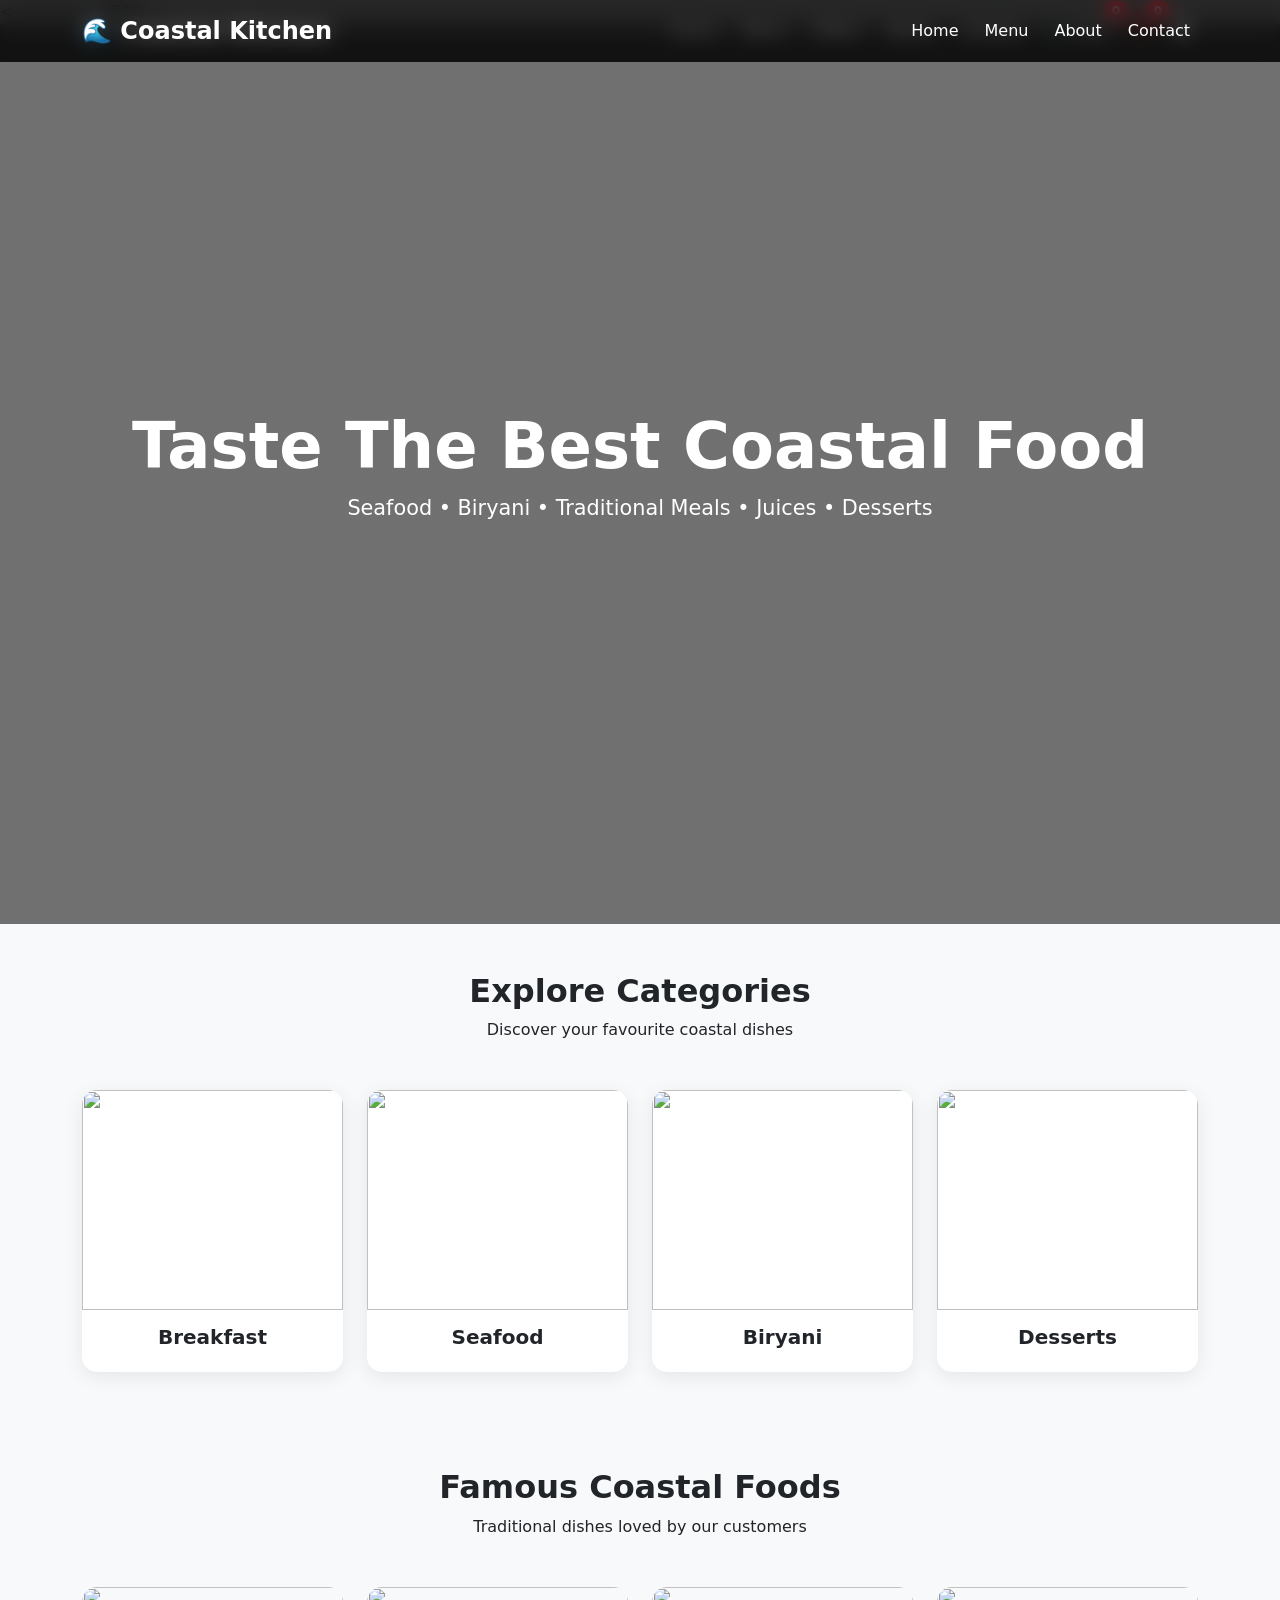
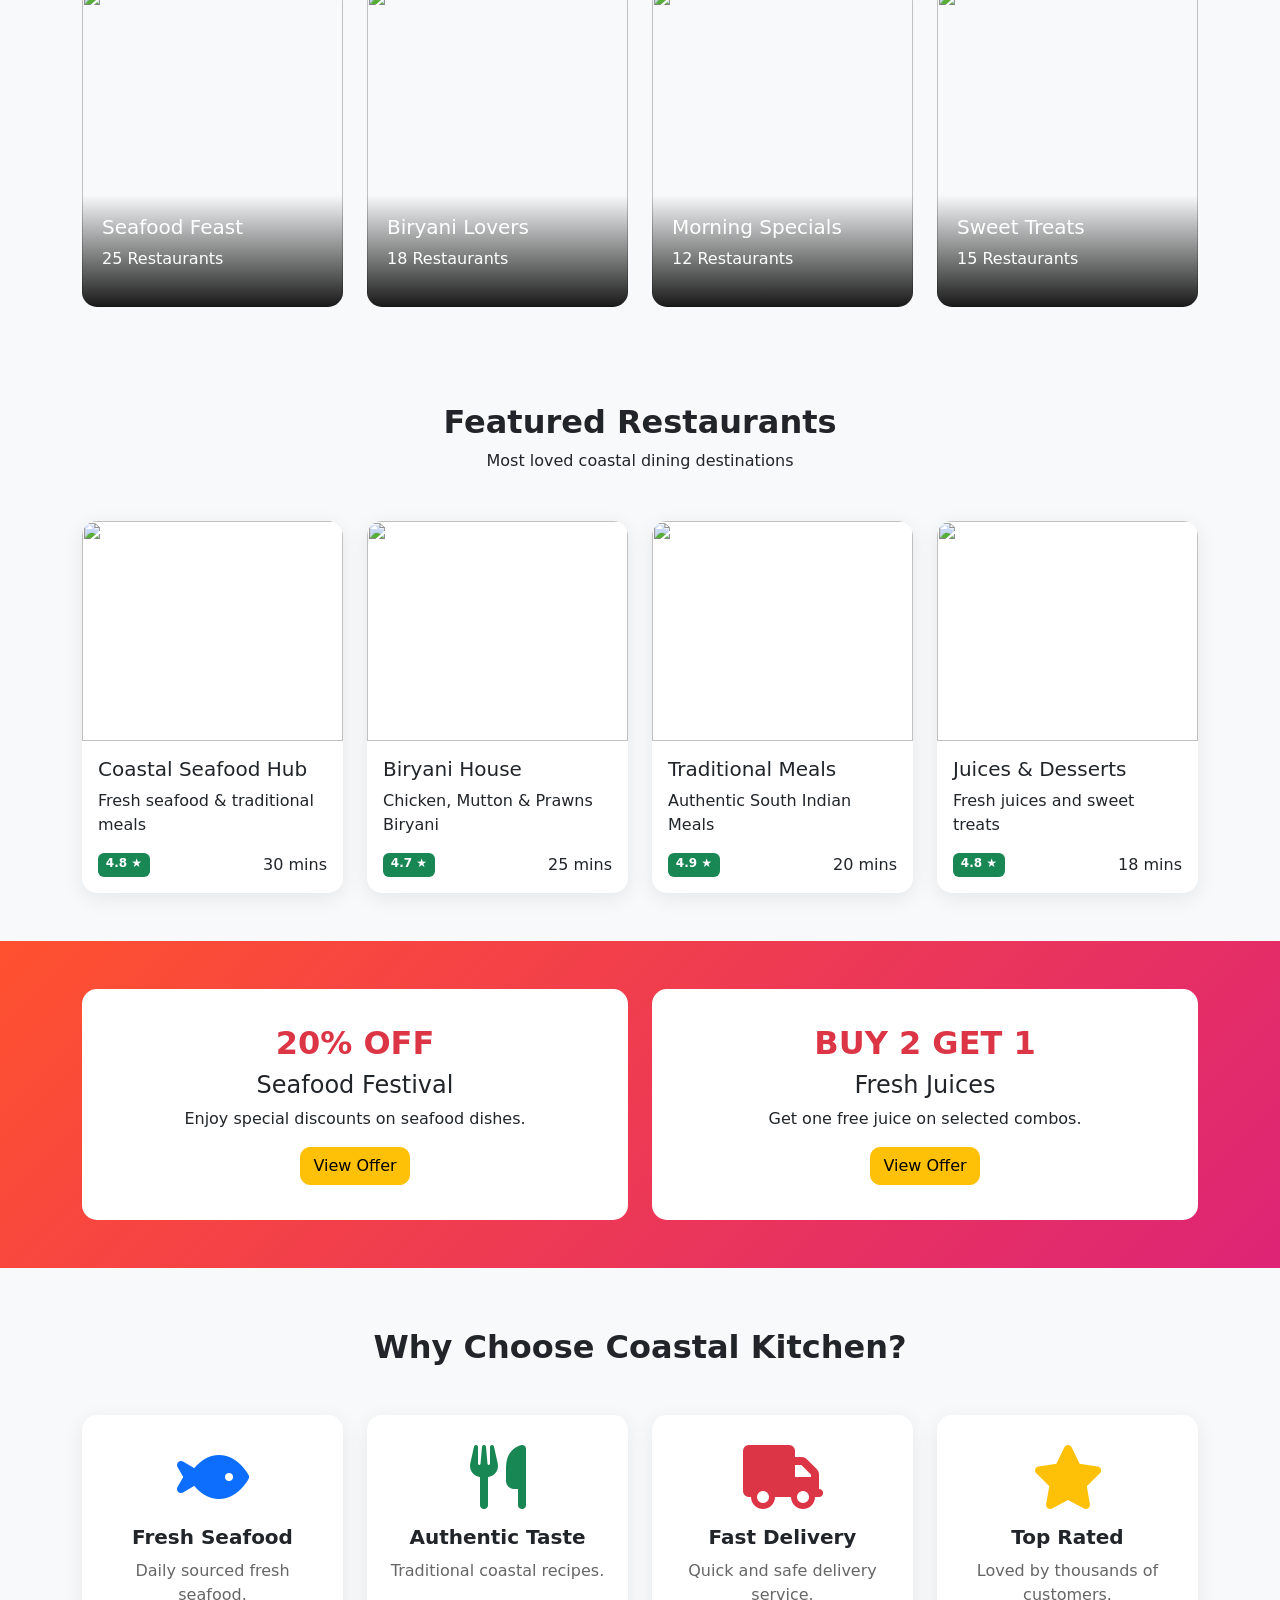
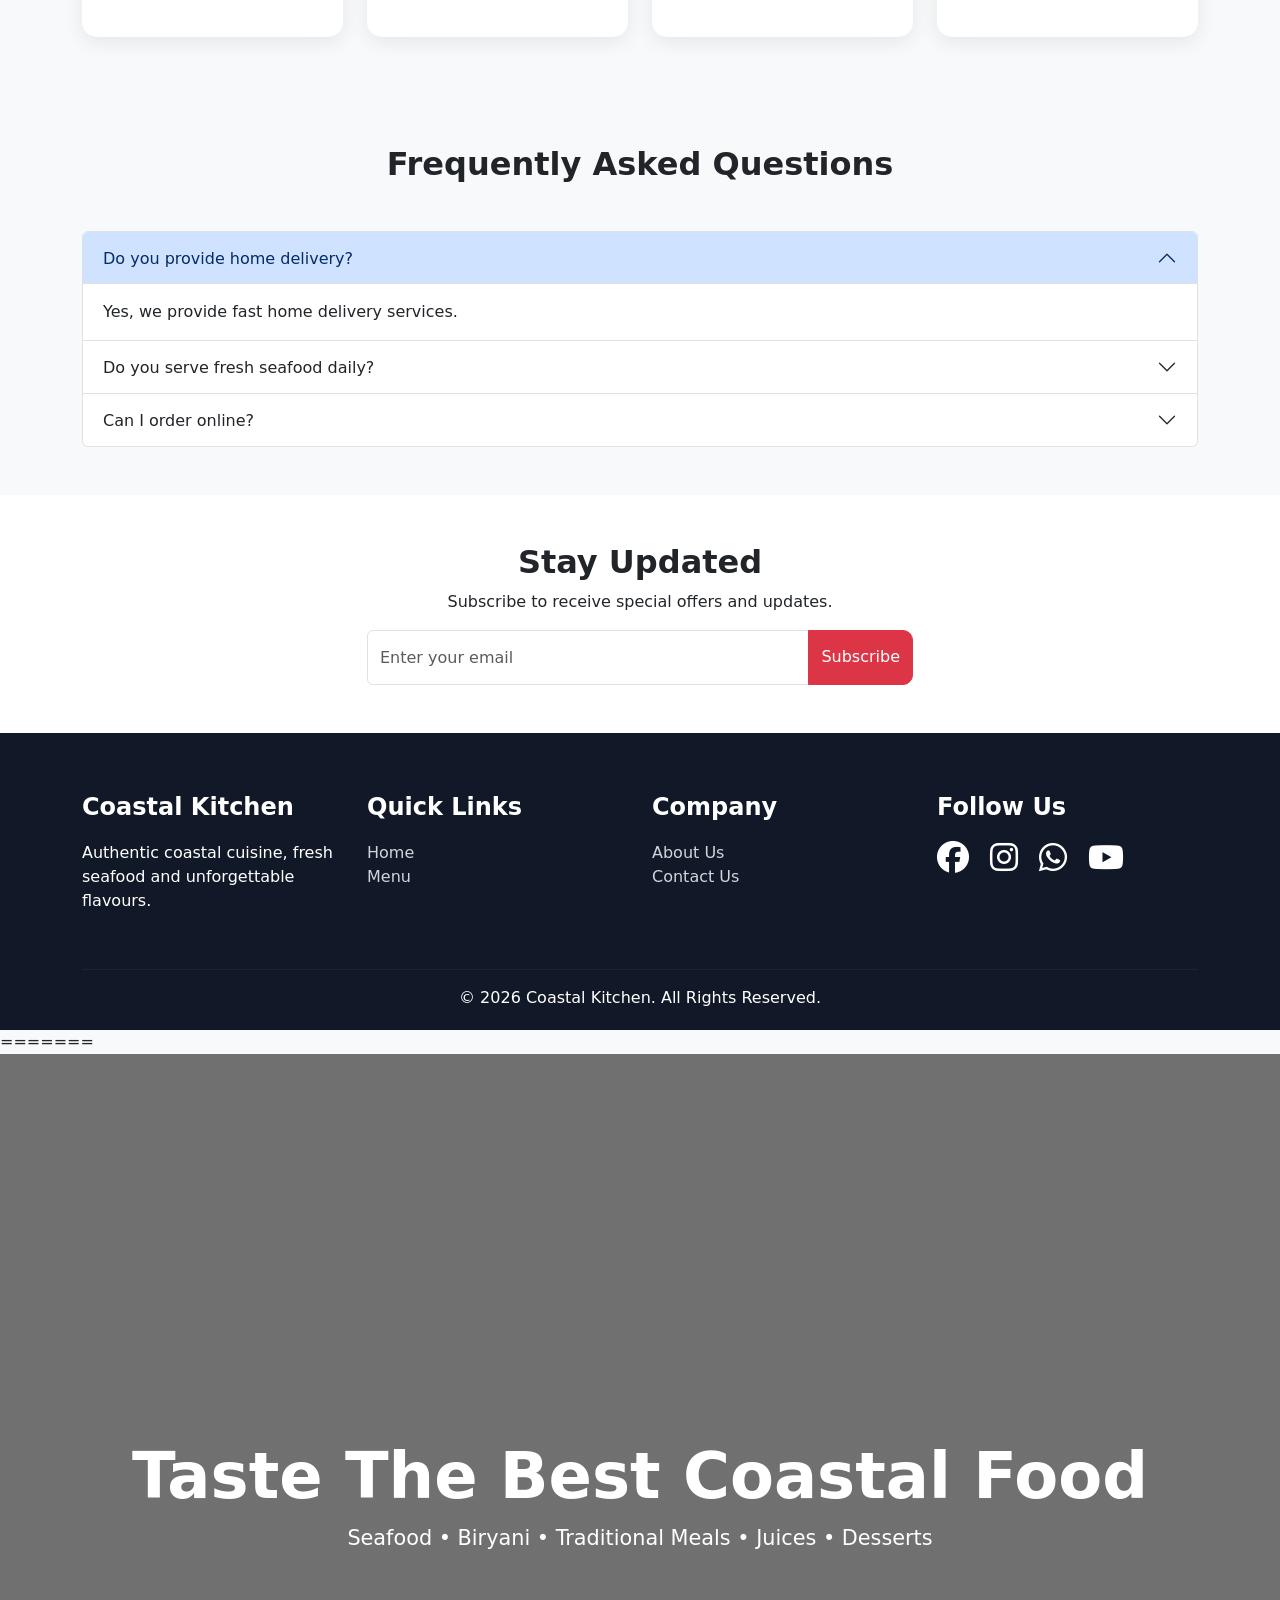
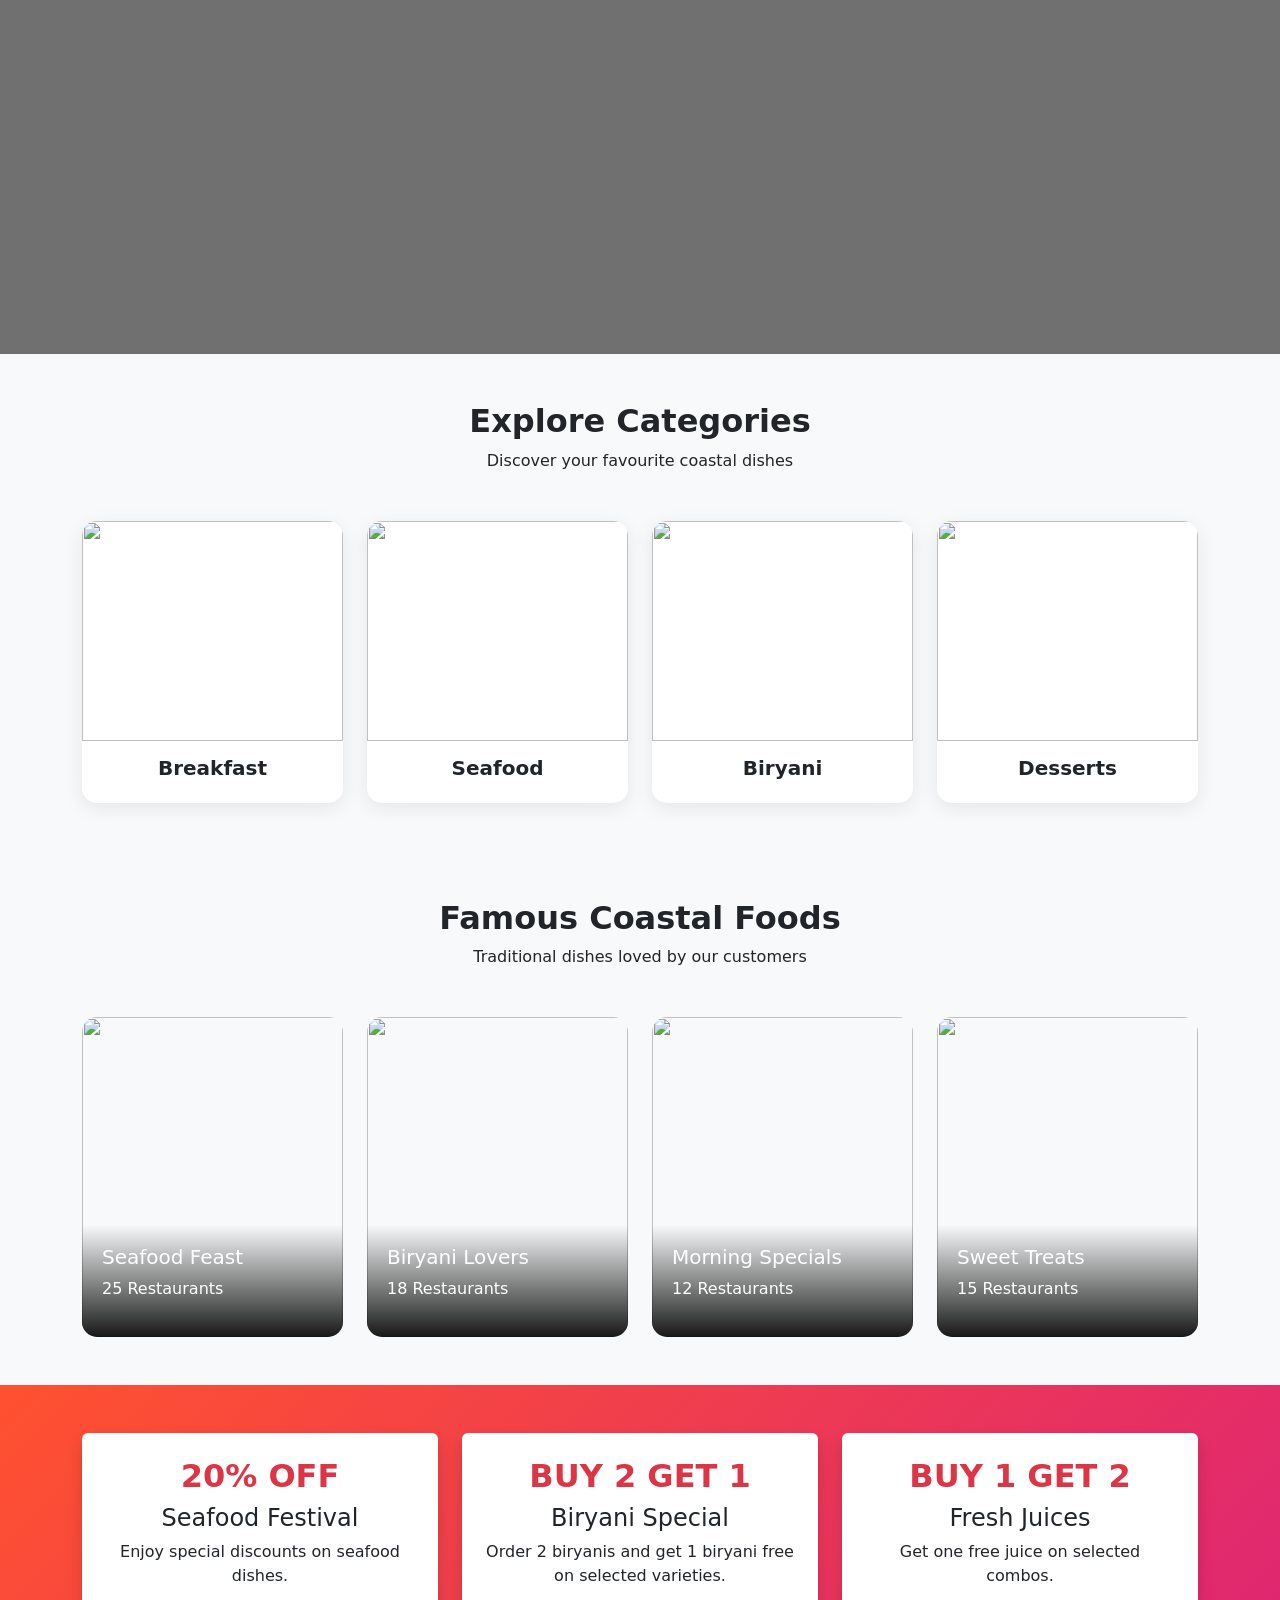
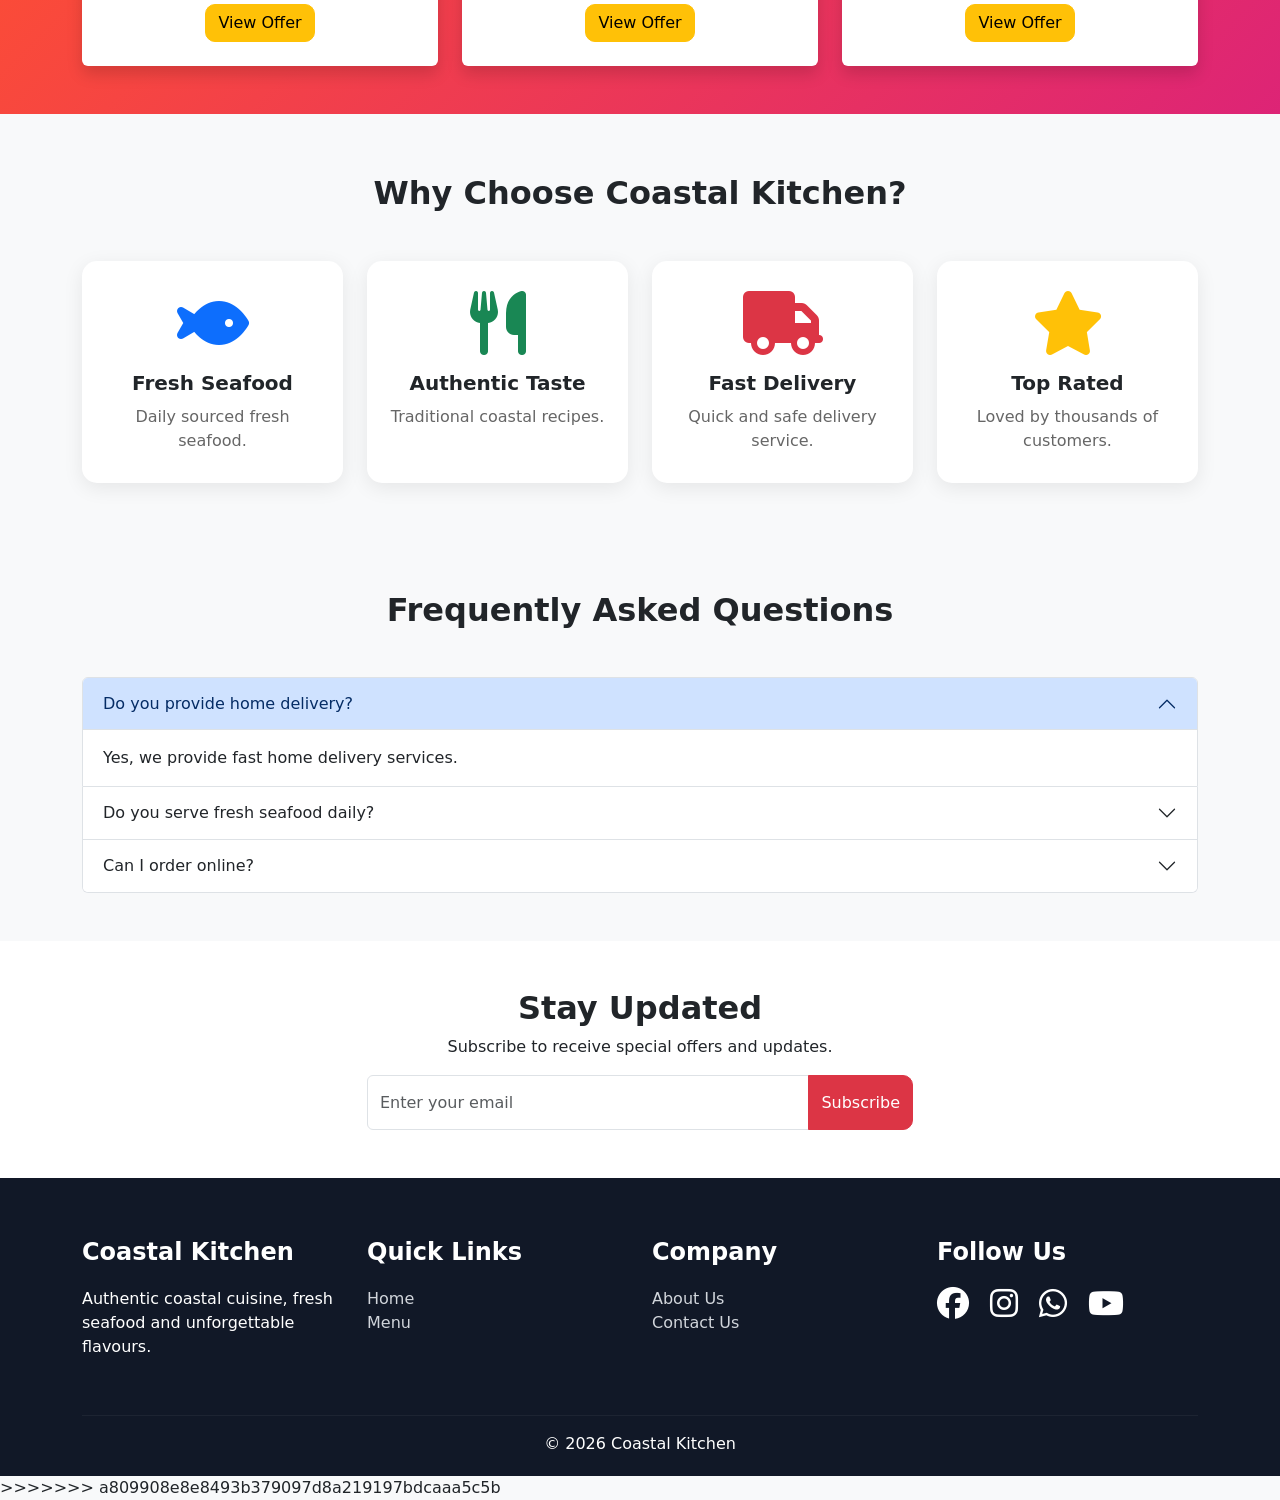
==== commit 4144fcb9: "Merge with remote and add updated files" ====
--- a/index.html
+++ b/index.html
@@ -1,3 +1,4 @@
+<<<<<<< HEAD
 <!DOCTYPE html>
 <html lang="en">
 
@@ -783,4 +784,743 @@
 
 </body>
 
+=======
+<!DOCTYPE html>
+<html lang="en">
+
+<head>
+
+    <meta charset="UTF-8">
+    <meta name="viewport" content="width=device-width, initial-scale=1.0">
+
+    <title>Coastal Kitchen</title>
+
+    <link href="https://cdn.jsdelivr.net/npm/bootstrap@5.3.3/dist/css/bootstrap.min.css" rel="stylesheet">
+
+    <link rel="stylesheet" href="https://cdnjs.cloudflare.com/ajax/libs/font-awesome/6.5.1/css/all.min.css">
+
+    <link rel="stylesheet" href="style.css">
+
+</head>
+
+<body>
+
+    <!-- NAVBAR -->
+
+    <nav class="navbar navbar-expand-lg navbar-dark custom-navbar fixed-top">
+
+        <div class="container">
+
+            <a class="navbar-brand fw-bold" href="index.html">
+                🌊 Coastal Kitchen
+            </a>
+
+            <button class="navbar-toggler" type="button" data-bs-toggle="collapse" data-bs-target="#navbarNav">
+
+                <span class="navbar-toggler-icon"></span>
+
+            </button>
+
+            <div class="collapse navbar-collapse" id="navbarNav">
+
+                <ul class="navbar-nav ms-auto">
+
+                    <li class="nav-item">
+                        <a class="nav-link active" href="index.html">Home</a>
+                    </li>
+
+                    <li class="nav-item">
+                        <a class="nav-link" href="menu.html">Menu</a>
+                    </li>
+
+    
+
+                    <li class="nav-item">
+                        <a class="nav-link" href="about.html">About</a>
+                    </li>
+
+                    <li class="nav-item">
+                        <a class="nav-link" href="contact.html">Contact</a>
+                    </li>
+
+                </ul>
+
+            </div>
+
+        </div>
+
+    </nav>
+
+    <!-- HERO SECTION -->
+
+    <section class="hero-section">
+
+        <div class="hero-overlay">
+
+            <div class="container text-center">
+
+                <h1 class="display-3 fw-bold text-white">
+                    Taste The Best Coastal Food
+                </h1>
+
+                <p class="lead text-white">
+                    Seafood • Biryani • Traditional Meals • Juices • Desserts
+                </p>
+            </div>
+        </div>
+    </section>
+
+
+
+    <!-- FOOD CATEGORIES -->
+
+    <section class="py-5">
+
+        <div class="container">
+
+            <div class="text-center mb-5">
+
+                <h2 class="fw-bold">
+                    Explore Categories
+                </h2>
+
+                <p>
+                    Discover your favourite coastal dishes
+                </p>
+
+            </div>
+
+            <div class="row g-4">
+
+                <!-- Breakfast -->
+
+                <div class="col-lg-3 col-md-6">
+
+                    <div class="category-card">
+
+                        <img src="https://www.crazymasalafood.com/wp-content/images/2023/08/appam-672x420.jpeg"
+                            class="img-fluid">
+
+                        <h5>Breakfast</h5>
+
+                    </div>
+
+                </div>
+
+                <!-- Seafood -->
+
+                <div class="col-lg-3 col-md-6">
+
+                    <div class="category-card">
+
+                        <img src="https://tse4.mm.bing.net/th/id/OIP.Z3V5lKCcM-qWBfi_F-hzZQHaF7?r=0&cb=thfc1falcon&w=1080&h=864&rs=1&pid=ImgDetMain&o=7&rm=3"
+                            class="img-fluid">
+
+                        <h5>Seafood</h5>
+
+                    </div>
+
+                </div>
+
+                <!-- Biryani -->
+
+                <div class="col-lg-3 col-md-6">
+
+                    <div class="category-card">
+
+                        <img src="https://static.vecteezy.com/system/resources/thumbnails/038/970/595/small_2x/ai-generated-spicy-chicken-biryani-cuisine-in-a-shiny-silver-bowl-authentic-indian-food-serving-fancy-food-in-a-restaurant-photo.jpg"
+                            class="img-fluid">
+
+                        <h5>Biryani</h5>
+
+                    </div>
+
+                </div>
+
+                <!-- Desserts -->
+
+                <div class="col-lg-3 col-md-6">
+
+                    <div class="category-card">
+
+                        <img src="https://external-preview.redd.it/ZNaP6gQqKHE8QZdIsEEnST701Sx9CuE_OgpLu23p5bM.jpg?auto=webp&s=160d7c8683491039221d26af458dd21876b126c2"
+                            class="img-fluid">
+
+                        <h5>Desserts</h5>
+
+                    </div>
+
+                </div>
+
+            </div>
+
+        </div>
+
+    </section>
+
+    <!-- COLLECTIONS -->
+
+    <section class="collections-section py-5 bg-light">
+
+        <div class="container">
+
+            <div class="text-center mb-5">
+
+                <h2 class="fw-bold">
+                    Famous Coastal Foods
+                </h2>
+
+                <p>
+                    Traditional dishes loved by our customers
+                </p>
+
+            </div>
+
+            <div class="row g-4">
+
+                <div class="col-md-3">
+
+                    <div class="collection-card">
+
+                        <img
+                            src="https://1.bp.blogspot.com/-gUUw95BmkUw/XwQrLoqwQaI/AAAAAAAATpM/EwM0trEz9BkCNnLysAHIj_TPuzfek3SFgCLcBGAsYHQ/w1200-h630-p-k-no-nu/IMG_8901.jpg">
+
+                        <div class="collection-overlay">
+
+                            <h5>Seafood Feast</h5>
+
+                            <p>25 Restaurants</p>
+
+                        </div>
+
+                    </div>
+
+                </div>
+
+                <div class="col-md-3">
+
+                    <div class="collection-card">
+
+                        <img
+                            src="https://www.tandoormlr.com/wp-content/uploads/2025/10/Best-Chicken-Biryani-in-Mangalore-Tandoor-Family-Restaurant.webp">
+
+                        <div class="collection-overlay">
+
+                            <h5>Biryani Lovers</h5>
+
+                            <p>18 Restaurants</p>
+
+                        </div>
+
+                    </div>
+
+                </div>
+
+                <div class="col-md-3">
+
+                    <div class="collection-card">
+
+                        <img
+                            src="https://static.tripzilla.in/media/246641/conversions/0c8a8250-be58-47ba-afa4-572639c06271-w768.webp">
+
+                        <div class="collection-overlay">
+
+                            <h5>Morning Specials</h5>
+
+                            <p>12 Restaurants</p>
+
+                        </div>
+
+                    </div>
+
+                </div>
+
+                <div class="col-md-3">
+
+                    <div class="collection-card">
+
+                        <img src="https://blog.swiggy.com/wp-content/uploads/2023/12/Kesari-bath.png">
+
+                        <div class="collection-overlay">
+
+                            <h5>Sweet Treats</h5>
+
+                            <p>15 Restaurants</p>
+
+                        </div>
+
+                    </div>
+
+                </div>
+
+            </div>
+
+        </div>
+
+    </section>
+
+    <!-- PART 1 ENDS HERE -->
+
+
+
+   <!-- SPECIAL OFFERS -->
+<section class="offer-section py-5">
+
+    <div class="container">
+
+        <div class="row g-4">
+
+            <!-- Offer 1 -->
+            <div class="col-md-4">
+                <div class="offer-card text-center p-4 shadow rounded h-100">
+
+                    <h2>20% OFF</h2>
+
+                    <h4>Seafood Festival</h4>
+
+                    <p>
+                        Enjoy special discounts on seafood dishes.
+                    </p>
+
+                    <button class="btn btn-warning"
+                        data-bs-toggle="modal"
+                        data-bs-target="#offerModal">
+                        View Offer
+                    </button>
+
+                </div>
+            </div>
+
+            <!-- Offer 2 -->
+            <div class="col-md-4">
+                <div class="offer-card text-center p-4 shadow rounded h-100">
+
+                    <h2>BUY 2 GET 1</h2>
+
+                    <h4>Biryani Special</h4>
+
+                    <p>
+                        Order 2 biryanis and get 1 biryani free on selected varieties.
+                    </p>
+
+                    <button class="btn btn-warning"
+                        data-bs-toggle="modal"
+                        data-bs-target="#offerModal">
+                        View Offer
+                    </button>
+
+                </div>
+            </div>
+
+            <!-- Offer 3 -->
+            <div class="col-md-4">
+                <div class="offer-card text-center p-4 shadow rounded h-100">
+
+                    <h2>BUY 1 GET 2</h2>
+
+                    <h4>Fresh Juices</h4>
+
+                    <p>
+                        Get one free juice on selected combos.
+                    </p>
+
+                    <button class="btn btn-warning"
+                        data-bs-toggle="modal"
+                        data-bs-target="#offerModal">
+                        View Offer
+                    </button>
+
+                </div>
+            </div>
+
+        </div>
+
+    </div>
+
+</section>
+
+<!-- MODAL -->
+<div class="modal fade" id="offerModal" tabindex="-1">
+
+    <div class="modal-dialog modal-xl modal-dialog-centered">
+
+        <div class="modal-content">
+
+            <div class="modal-header">
+
+                <h5 class="modal-title">
+                    Special Offers
+                </h5>
+
+                <button type="button"
+                    class="btn-close"
+                    data-bs-dismiss="modal">
+                </button>
+
+            </div>
+
+            <div class="modal-body">
+
+                <div class="row g-3">
+
+                    <!-- Offer 1 -->
+                    <div class="col-md-4">
+                        <div class="card shadow border-0 h-100 text-center">
+                            <div class="card-body">
+
+                                <i class="fas fa-fish fa-3x text-primary mb-3"></i>
+
+                                <h3 class="fw-bold">20% OFF</h3>
+
+                                <h5>Seafood Festival</h5>
+
+                                <p>
+                                    Enjoy fresh coastal seafood with a flat 20% discount.
+                                    Valid on selected dishes.
+                                </p>
+
+                                <a href="menu.html" class="btn btn-primary">
+                                    Order Now
+                                </a>
+
+                            </div>
+                        </div>
+                    </div>
+
+                    <!-- Offer 2 -->
+                    <div class="col-md-4">
+                        <div class="card shadow border-0 h-100 text-center">
+                            <div class="card-body">
+
+                                <i class="fas fa-utensils fa-3x text-success mb-3"></i>
+
+                                <h3 class="fw-bold">BUY 2 GET 1</h3>
+
+                                <h5>Biryani Offer</h5>
+
+                                <p>
+                                    Order 2 biryanis and get 1 biryani free on selected varieties.
+                                </p>
+
+                                <a href="menu.html" class="btn btn-success">
+                                    Order Now
+                                </a>
+
+                            </div>
+                        </div>
+                    </div>
+
+                    <!-- Offer 3 -->
+                    <div class="col-md-4">
+                        <div class="card shadow border-0 h-100 text-center">
+                            <div class="card-body">
+
+                                <i class="fas fa-glass-whiskey fa-3x text-danger mb-3"></i>
+
+                                <h3 class="fw-bold">FREE DRINK</h3>
+
+                                <h5>Juice Combo</h5>
+
+                                <p>
+                                    Get a free fresh juice on orders above ₹299.
+                                </p>
+
+                                <a href="menu.html" class="btn btn-danger">
+                                    Order Now
+                                </a>
+
+                            </div>
+                        </div>
+                    </div>
+
+                </div>
+
+            </div>
+
+        </div>
+
+    </div>
+
+</div>
+
+
+
+
+
+                <!-- WHY CHOOSE US -->
+
+                <section class="features">
+                    <div class="container">
+                        <div class="text-center mb-5">
+                            <h2 class="fw-bold">
+                                Why Choose Coastal Kitchen?
+                            </h2>
+                        </div>
+                        <div class="row text-center">
+                            <div class="col-md-3">
+                                <div class="features-card">
+                                    <i class="fas fa-fish fa-4x text-primary mb-3"></i>
+                                    <h5>Fresh Seafood</h5>
+
+                                    <p>Daily sourced fresh seafood.</p>
+                                </div>
+
+                            </div>
+
+                            <div class="col-md-3">
+                                <div class="features-card">
+
+                                    <i class="fas fa-utensils fa-4x text-success mb-3"></i>
+
+                                    <h5>Authentic Taste</h5>
+
+                                    <p>Traditional coastal recipes.</p>
+                                </div>
+
+                            </div>
+
+                            <div class="col-md-3">
+                                <div class="features-card">
+
+                                    <i class="fas fa-truck fa-4x text-danger mb-3"></i>
+
+                                    <h5>Fast Delivery</h5>
+
+                                    <p>Quick and safe delivery service.</p>
+                                </div>
+
+                            </div>
+                            <div class="col-md-3">
+                                <div class="features-card">
+
+                                    <i class="fas fa-star fa-4x text-warning mb-3"></i>
+
+                                    <h5>Top Rated</h5>
+
+                                    <p>Loved by thousands of customers.</p>
+                                </div>
+
+                            </div>
+
+                        </div>
+
+                    </div>
+
+                </section>
+                <!-- FAQ SECTION -->
+
+                <section class="py-5 bg-light">
+
+                    <div class="container">
+
+                        <h2 class="text-center mb-5">
+                            Frequently Asked Questions
+                        </h2>
+
+                        <div class="accordion" id="faqAccordion">
+
+                            <div class="accordion-item">
+
+                                <h2 class="accordion-header">
+
+                                    <button class="accordion-button" type="button" data-bs-toggle="collapse"
+                                        data-bs-target="#faq1">
+
+                                        Do you provide home delivery?
+                                    </button>
+
+                                </h2>
+
+                                <div id="faq1" class="accordion-collapse collapse show">
+
+                                    <div class="accordion-body">
+
+                                        Yes, we provide fast home delivery services.
+
+                                    </div>
+
+                                </div>
+
+                            </div>
+
+                            <div class="accordion-item">
+
+                                <h2 class="accordion-header">
+
+                                    <button class="accordion-button collapsed" type="button" data-bs-toggle="collapse"
+                                        data-bs-target="#faq2">
+
+                                        Do you serve fresh seafood daily?
+                                    </button>
+
+                                </h2>
+
+                                <div id="faq2" class="accordion-collapse collapse">
+
+                                    <div class="accordion-body">
+
+                                        Yes, fresh seafood is sourced daily.
+
+                                    </div>
+
+                                </div>
+
+                            </div>
+
+                            <div class="accordion-item">
+
+                                <h2 class="accordion-header">
+
+                                    <button class="accordion-button collapsed" type="button" data-bs-toggle="collapse"
+                                        data-bs-target="#faq3">
+
+                                        Can I order online?
+                                    </button>
+
+                                </h2>
+
+                                <div id="faq3" class="accordion-collapse collapse">
+
+                                    <div class="accordion-body">
+
+                                        Yes, online ordering is available 24/7.
+
+                                    </div>
+
+                                </div>
+
+                            </div>
+
+                        </div>
+
+                    </div>
+
+                </section>
+
+                <!-- NEWSLETTER -->
+
+                <section class="newsletter-section py-5">
+
+                    <div class="container text-center">
+
+                        <h2 class="fw-bold">
+                            Stay Updated
+                        </h2>
+
+                        <p>
+                            Subscribe to receive special offers and updates.
+                        </p>
+
+                        <div class="row justify-content-center">
+
+                            <div class="col-md-6">
+
+                                <div class="input-group">
+
+                                    <input type="email" class="form-control" placeholder="Enter your email">
+
+                                    <button class="btn btn-danger">
+                                        Subscribe
+                                    </button>
+
+                                </div>
+
+                            </div>
+
+                        </div>
+
+                    </div>
+
+                </section>
+
+                <!-- FOOTER -->
+
+                <footer class="footer">
+
+                    <div class="container">
+
+                        <div class="row">
+
+                            <div class="col-lg-3 col-md-6 mb-4">
+
+                                <h4>Coastal Kitchen</h4>
+
+                                <p>
+                                    Authentic coastal cuisine,
+                                    fresh seafood and unforgettable flavours.
+                                </p>
+
+                            </div>
+
+                            <div class="col-lg-3 col-md-6 mb-4">
+
+                                <h4>Quick Links</h4>
+
+                                <ul class="list-unstyled">
+
+                                    <li><a href="index.html">Home</a></li>
+                                    <li><a href="menu.html">Menu</a></li>
+
+
+                                </ul>
+
+                            </div>
+
+                            <div class="col-lg-3 col-md-6 mb-4">
+
+                                <h4>Company</h4>
+
+                                <ul class="list-unstyled">
+
+                                    <li><a href="about.html">About Us</a></li>
+                                    <li><a href="contact.html">Contact Us</a></li>
+
+
+                                </ul>
+
+                            </div>
+
+                            <div class="col-lg-3 col-md-6 mb-4">
+
+                                <h4>Follow Us</h4>
+
+                                <a href="#" class="me-3 text-white">
+                                    <i class="fab fa-facebook fa-2x"></i>
+                                </a>
+
+                                <a href="#" class="me-3 text-white">
+                                    <i class="fab fa-instagram fa-2x"></i>
+                                </a>
+
+                                <a href="#" class="me-3 text-white">
+                                    <i class="fab fa-whatsapp fa-2x"></i>
+                                </a>
+
+                                <a href="#" class="text-white">
+                                    <i class="fab fa-youtube fa-2x"></i>
+                                </a>
+
+                            </div>
+
+                        </div>
+
+                        <hr>
+
+                        <div class="text-center">
+
+                            <p class="mb-0">
+                                © 2026 Coastal Kitchen
+                            </p>
+
+                        </div>
+
+                    </div>
+
+                </footer>
+
+                <script src="https://cdn.jsdelivr.net/npm/bootstrap@5.3.3/dist/js/bootstrap.bundle.min.js"></script>
+
+</body>
+
+>>>>>>> a809908e8e8493b379097d8a219197bdcaaa5c5b
 </html>
--- a/style.css
+++ b/style.css
@@ -1,3 +1,4 @@
+<<<<<<< HEAD
 @import url('https://fonts.googleapis.com/css2?family=Poppins:wght@300;400;500;600;700;800&display=swap');
 
 *{
@@ -411,4 +412,473 @@
 .features-card p{
     color:#666;
     margin:0;
+=======
+@import url('https://fonts.googleapis.com/css2?family=Poppins:wght@300;400;500;600;700;800&display=swap');
+
+*{
+margin:0;
+padding:0;
+box-sizing:border-box;
+font-family:'Poppins',sans-serif;
+}
+
+html{
+scroll-behavior:smooth;
+}
+
+body{
+background:#f8f9fa;
+overflow-x:hidden;
+}
+
+/* NAVBAR */
+
+.custom-navbar{
+background:rgba(0,0,0,0.6);
+backdrop-filter:blur(10px);
+}
+
+.navbar-brand{
+font-size:1.5rem;
+font-weight:700;
+}
+
+.nav-link{
+color:white !important;
+margin-left:10px;
+font-weight:500;
+}
+
+.nav-link:hover{
+color:#ffc107 !important;
+}
+
+/* HERO */
+
+.hero-section{
+height:100vh;
+
+background:
+linear-gradient(
+rgba(0,0,0,0.55),
+rgba(0,0,0,0.55)),
+url('https://images.unsplash.com/photo-1414235077428-338989a2e8c0?w=1920');
+
+background-size:cover;
+background-position:center;
+display:flex;
+align-items:center;
+justify-content:center;
+text-align:center;
+}
+
+.hero-overlay{
+width:100%;
+}
+
+.hero-section h1{
+font-size:4rem;
+font-weight:800;
+}
+
+.hero-section p{
+font-size:1.3rem;
+}
+
+
+
+/* SECTION TITLE */
+
+section h2{
+font-weight:700;
+}
+
+/* CATEGORY CARD */
+
+.category-card{
+background:white;
+border-radius:15px;
+overflow:hidden;
+text-align:center;
+box-shadow:0 5px 20px rgba(0,0,0,0.08);
+transition:0.4s;
+}
+
+.category-card:hover{
+transform:translateY(-8px);
+}
+
+.category-card img{
+width:100%;
+height:220px;
+object-fit:cover;
+}
+
+.category-card h5{
+padding:15px;
+font-weight:600;
+}
+
+/* COLLECTIONS */
+
+.collection-card{
+position:relative;
+overflow:hidden;
+border-radius:15px;
+cursor:pointer;
+}
+
+.collection-card img{
+width:100%;
+height:320px;
+object-fit:cover;
+transition:0.5s;
+}
+
+.collection-card:hover img{
+transform:scale(1.08);
+}
+
+.collection-overlay{
+position:absolute;
+bottom:0;
+left:0;
+width:100%;
+padding:20px;
+color:white;
+
+background:
+linear-gradient(
+transparent,
+rgba(0,0,0,0.9));
+}
+
+/* RESTAURANT CARD */
+
+.restaurant-card{
+background:white;
+border-radius:15px;
+overflow:hidden;
+box-shadow:0 5px 20px rgba(0,0,0,0.08);
+transition:0.4s;
+}
+
+.restaurant-card:hover{
+transform:translateY(-10px);
+}
+
+.restaurant-card img{
+width:100%;
+height:250px;
+object-fit:cover;
+display:block;
+}
+/* FOOD CARD */
+
+.food-item-card{
+background:white;
+
+border-radius:15px;
+overflow:hidden;
+box-shadow:0 5px 20px rgba(0,0,0,0.08);
+transition:0.4s;
+}
+
+.food-item-card:hover{
+transform:translateY(-8px);
+}
+
+.food-item-card img{
+width:100%;
+height:250px;
+object-fit:cover;
+display:block;
+}
+
+/* OFFER SECTION */
+
+.offer-section{
+background:
+linear-gradient(
+135deg,
+#ff512f,
+#dd2476);
+}
+.offer-card{
+    height:100%;
+    padding:30px;
+    text-align:center;
+    border-radius:15px;
+    background:rgb(240, 241, 240);
+    box-shadow:0 4px 15px rgba(0,0,0,0.1);
+}
+
+
+
+.offer-card h2{
+font-weight:800;
+color:#dc3545;
+}
+
+/* APP SECTION */
+
+.app-section img{
+max-height:450px;
+}
+
+/* REVIEWS */
+
+.review-card{
+background:white;
+padding:30px;
+border-radius:15px;
+text-align:center;
+height:100%;
+
+box-shadow:0 5px 20px rgba(0,0,0,0.08);
+}
+
+/* NEWSLETTER */
+
+.newsletter-section{
+background:white;
+}
+
+.newsletter-section input{
+height:55px;
+}
+
+/* ABOUT PAGE */
+
+.achievement-box{
+transition:0.4s;
+}
+
+.achievement-box:hover{
+transform:translateY(-8px);
+}
+
+/* CONTACT PAGE */
+
+.card{
+border-radius:15px;
+}
+
+/* FOOTER */
+
+.footer{
+background:#111827;
+color:white;
+padding:60px 0 20px;
+}
+
+.footer h4{
+margin-bottom:20px;
+font-weight:700;
+}
+
+.footer a{
+color:#d1d5db;
+text-decoration:none;
+}
+
+.footer a:hover{
+color:#ffc107;
+}
+
+.footer i{
+transition:0.3s;
+}
+
+.footer i:hover{
+transform:scale(1.2);
+color:#ffc107;
+}
+
+.footer hr{
+border-color:rgba(255,255,255,0.2);
+}
+
+/* BUTTONS */
+
+.btn{
+border-radius:10px;
+}
+
+/* RESPONSIVE */
+
+@media(max-width:992px){
+
+.hero-section h1{
+font-size:3rem;
+}
+
+.collection-card img{
+height:250px;
+}
+
+}
+
+@media(max-width:768px){
+
+.hero-section{
+height:auto;
+padding:140px 0 80px;
+}
+
+.hero-section h1{
+font-size:2.3rem;
+}
+
+.hero-section p{
+font-size:1rem;
+}
+
+.location-select,
+.search-input,
+.search-btn{
+height:50px;
+}
+
+.category-card img{
+width:100%;
+height:250px;
+object-fit:cover;
+display:block;
+}
+
+.collection-card img{
+height:220px;
+}
+
+}
+
+@media(max-width:576px){
+
+.hero-section h1{
+font-size:1.8rem;
+}
+
+.navbar-brand{
+font-size:1.2rem;
+}
+
+}
+.category-card img{
+    width:100%;
+    height:220px;
+    object-fit:cover;
+}
+/* WHY CHOOSE US CARDS */
+
+.features{
+    padding:60px 0;
+}
+
+.features-card{
+    background:#fff;
+    padding:30px 20px;
+    border-radius:15px;
+    text-align:center;
+    box-shadow:0 5px 20px rgba(0,0,0,0.08);
+    transition:0.4s;
+    height:100%;
+}
+
+.features-card:hover{
+    transform:translateY(-8px);
+}
+
+.features-card i{
+    margin-bottom:15px;
+}
+
+.features-card h5{
+    font-weight:600;
+    margin-bottom:10px;
+}
+
+.features-card p{
+    color:#666;
+    margin:0;
+}
+/* RESPONSIVE IMPROVEMENTS */
+
+.container{
+max-width:1200px;
+}
+
+img{
+max-width:100%;
+height:auto;
+}
+
+.food-item-card,
+.category-card,
+.restaurant-card,
+.features-card{
+height:100%;
+}
+
+.row{
+margin-left:0;
+margin-right:0;
+}
+
+@media (max-width:992px){
+
+.hero-section h1{
+font-size:3rem;
+}
+
+.collection-card img{
+height:250px;
+}
+
+}
+
+@media (max-width:768px){
+
+.hero-section{
+height:auto;
+padding:120px 0 80px;
+}
+
+.hero-section h1{
+font-size:2.2rem;
+}
+
+.hero-section p{
+font-size:1rem;
+}
+
+.food-item-card img,
+.category-card img,
+.restaurant-card img{
+height:200px;
+}
+
+.footer{
+text-align:center;
+}
+
+}
+
+@media (max-width:576px){
+
+.hero-section h1{
+font-size:1.8rem;
+}
+
+.navbar-brand{
+font-size:1.1rem;
+}
+
+.food-item-card img,
+.category-card img,
+.restaurant-card img{
+height:180px;
+}
+
+>>>>>>> a809908e8e8493b379097d8a219197bdcaaa5c5b
 }
--- a/style.css
+++ b/style.css
@@ -1,3 +1,4 @@
+<<<<<<< HEAD
 @import url('https://fonts.googleapis.com/css2?family=Poppins:wght@300;400;500;600;700;800&display=swap');
 
 *{
@@ -411,4 +412,473 @@
 .features-card p{
     color:#666;
     margin:0;
+=======
+@import url('https://fonts.googleapis.com/css2?family=Poppins:wght@300;400;500;600;700;800&display=swap');
+
+*{
+margin:0;
+padding:0;
+box-sizing:border-box;
+font-family:'Poppins',sans-serif;
+}
+
+html{
+scroll-behavior:smooth;
+}
+
+body{
+background:#f8f9fa;
+overflow-x:hidden;
+}
+
+/* NAVBAR */
+
+.custom-navbar{
+background:rgba(0,0,0,0.6);
+backdrop-filter:blur(10px);
+}
+
+.navbar-brand{
+font-size:1.5rem;
+font-weight:700;
+}
+
+.nav-link{
+color:white !important;
+margin-left:10px;
+font-weight:500;
+}
+
+.nav-link:hover{
+color:#ffc107 !important;
+}
+
+/* HERO */
+
+.hero-section{
+height:100vh;
+
+background:
+linear-gradient(
+rgba(0,0,0,0.55),
+rgba(0,0,0,0.55)),
+url('https://images.unsplash.com/photo-1414235077428-338989a2e8c0?w=1920');
+
+background-size:cover;
+background-position:center;
+display:flex;
+align-items:center;
+justify-content:center;
+text-align:center;
+}
+
+.hero-overlay{
+width:100%;
+}
+
+.hero-section h1{
+font-size:4rem;
+font-weight:800;
+}
+
+.hero-section p{
+font-size:1.3rem;
+}
+
+
+
+/* SECTION TITLE */
+
+section h2{
+font-weight:700;
+}
+
+/* CATEGORY CARD */
+
+.category-card{
+background:white;
+border-radius:15px;
+overflow:hidden;
+text-align:center;
+box-shadow:0 5px 20px rgba(0,0,0,0.08);
+transition:0.4s;
+}
+
+.category-card:hover{
+transform:translateY(-8px);
+}
+
+.category-card img{
+width:100%;
+height:220px;
+object-fit:cover;
+}
+
+.category-card h5{
+padding:15px;
+font-weight:600;
+}
+
+/* COLLECTIONS */
+
+.collection-card{
+position:relative;
+overflow:hidden;
+border-radius:15px;
+cursor:pointer;
+}
+
+.collection-card img{
+width:100%;
+height:320px;
+object-fit:cover;
+transition:0.5s;
+}
+
+.collection-card:hover img{
+transform:scale(1.08);
+}
+
+.collection-overlay{
+position:absolute;
+bottom:0;
+left:0;
+width:100%;
+padding:20px;
+color:white;
+
+background:
+linear-gradient(
+transparent,
+rgba(0,0,0,0.9));
+}
+
+/* RESTAURANT CARD */
+
+.restaurant-card{
+background:white;
+border-radius:15px;
+overflow:hidden;
+box-shadow:0 5px 20px rgba(0,0,0,0.08);
+transition:0.4s;
+}
+
+.restaurant-card:hover{
+transform:translateY(-10px);
+}
+
+.restaurant-card img{
+width:100%;
+height:250px;
+object-fit:cover;
+display:block;
+}
+/* FOOD CARD */
+
+.food-item-card{
+background:white;
+
+border-radius:15px;
+overflow:hidden;
+box-shadow:0 5px 20px rgba(0,0,0,0.08);
+transition:0.4s;
+}
+
+.food-item-card:hover{
+transform:translateY(-8px);
+}
+
+.food-item-card img{
+width:100%;
+height:250px;
+object-fit:cover;
+display:block;
+}
+
+/* OFFER SECTION */
+
+.offer-section{
+background:
+linear-gradient(
+135deg,
+#ff512f,
+#dd2476);
+}
+.offer-card{
+    height:100%;
+    padding:30px;
+    text-align:center;
+    border-radius:15px;
+    background:rgb(240, 241, 240);
+    box-shadow:0 4px 15px rgba(0,0,0,0.1);
+}
+
+
+
+.offer-card h2{
+font-weight:800;
+color:#dc3545;
+}
+
+/* APP SECTION */
+
+.app-section img{
+max-height:450px;
+}
+
+/* REVIEWS */
+
+.review-card{
+background:white;
+padding:30px;
+border-radius:15px;
+text-align:center;
+height:100%;
+
+box-shadow:0 5px 20px rgba(0,0,0,0.08);
+}
+
+/* NEWSLETTER */
+
+.newsletter-section{
+background:white;
+}
+
+.newsletter-section input{
+height:55px;
+}
+
+/* ABOUT PAGE */
+
+.achievement-box{
+transition:0.4s;
+}
+
+.achievement-box:hover{
+transform:translateY(-8px);
+}
+
+/* CONTACT PAGE */
+
+.card{
+border-radius:15px;
+}
+
+/* FOOTER */
+
+.footer{
+background:#111827;
+color:white;
+padding:60px 0 20px;
+}
+
+.footer h4{
+margin-bottom:20px;
+font-weight:700;
+}
+
+.footer a{
+color:#d1d5db;
+text-decoration:none;
+}
+
+.footer a:hover{
+color:#ffc107;
+}
+
+.footer i{
+transition:0.3s;
+}
+
+.footer i:hover{
+transform:scale(1.2);
+color:#ffc107;
+}
+
+.footer hr{
+border-color:rgba(255,255,255,0.2);
+}
+
+/* BUTTONS */
+
+.btn{
+border-radius:10px;
+}
+
+/* RESPONSIVE */
+
+@media(max-width:992px){
+
+.hero-section h1{
+font-size:3rem;
+}
+
+.collection-card img{
+height:250px;
+}
+
+}
+
+@media(max-width:768px){
+
+.hero-section{
+height:auto;
+padding:140px 0 80px;
+}
+
+.hero-section h1{
+font-size:2.3rem;
+}
+
+.hero-section p{
+font-size:1rem;
+}
+
+.location-select,
+.search-input,
+.search-btn{
+height:50px;
+}
+
+.category-card img{
+width:100%;
+height:250px;
+object-fit:cover;
+display:block;
+}
+
+.collection-card img{
+height:220px;
+}
+
+}
+
+@media(max-width:576px){
+
+.hero-section h1{
+font-size:1.8rem;
+}
+
+.navbar-brand{
+font-size:1.2rem;
+}
+
+}
+.category-card img{
+    width:100%;
+    height:220px;
+    object-fit:cover;
+}
+/* WHY CHOOSE US CARDS */
+
+.features{
+    padding:60px 0;
+}
+
+.features-card{
+    background:#fff;
+    padding:30px 20px;
+    border-radius:15px;
+    text-align:center;
+    box-shadow:0 5px 20px rgba(0,0,0,0.08);
+    transition:0.4s;
+    height:100%;
+}
+
+.features-card:hover{
+    transform:translateY(-8px);
+}
+
+.features-card i{
+    margin-bottom:15px;
+}
+
+.features-card h5{
+    font-weight:600;
+    margin-bottom:10px;
+}
+
+.features-card p{
+    color:#666;
+    margin:0;
+}
+/* RESPONSIVE IMPROVEMENTS */
+
+.container{
+max-width:1200px;
+}
+
+img{
+max-width:100%;
+height:auto;
+}
+
+.food-item-card,
+.category-card,
+.restaurant-card,
+.features-card{
+height:100%;
+}
+
+.row{
+margin-left:0;
+margin-right:0;
+}
+
+@media (max-width:992px){
+
+.hero-section h1{
+font-size:3rem;
+}
+
+.collection-card img{
+height:250px;
+}
+
+}
+
+@media (max-width:768px){
+
+.hero-section{
+height:auto;
+padding:120px 0 80px;
+}
+
+.hero-section h1{
+font-size:2.2rem;
+}
+
+.hero-section p{
+font-size:1rem;
+}
+
+.food-item-card img,
+.category-card img,
+.restaurant-card img{
+height:200px;
+}
+
+.footer{
+text-align:center;
+}
+
+}
+
+@media (max-width:576px){
+
+.hero-section h1{
+font-size:1.8rem;
+}
+
+.navbar-brand{
+font-size:1.1rem;
+}
+
+.food-item-card img,
+.category-card img,
+.restaurant-card img{
+height:180px;
+}
+
+>>>>>>> a809908e8e8493b379097d8a219197bdcaaa5c5b
 }
